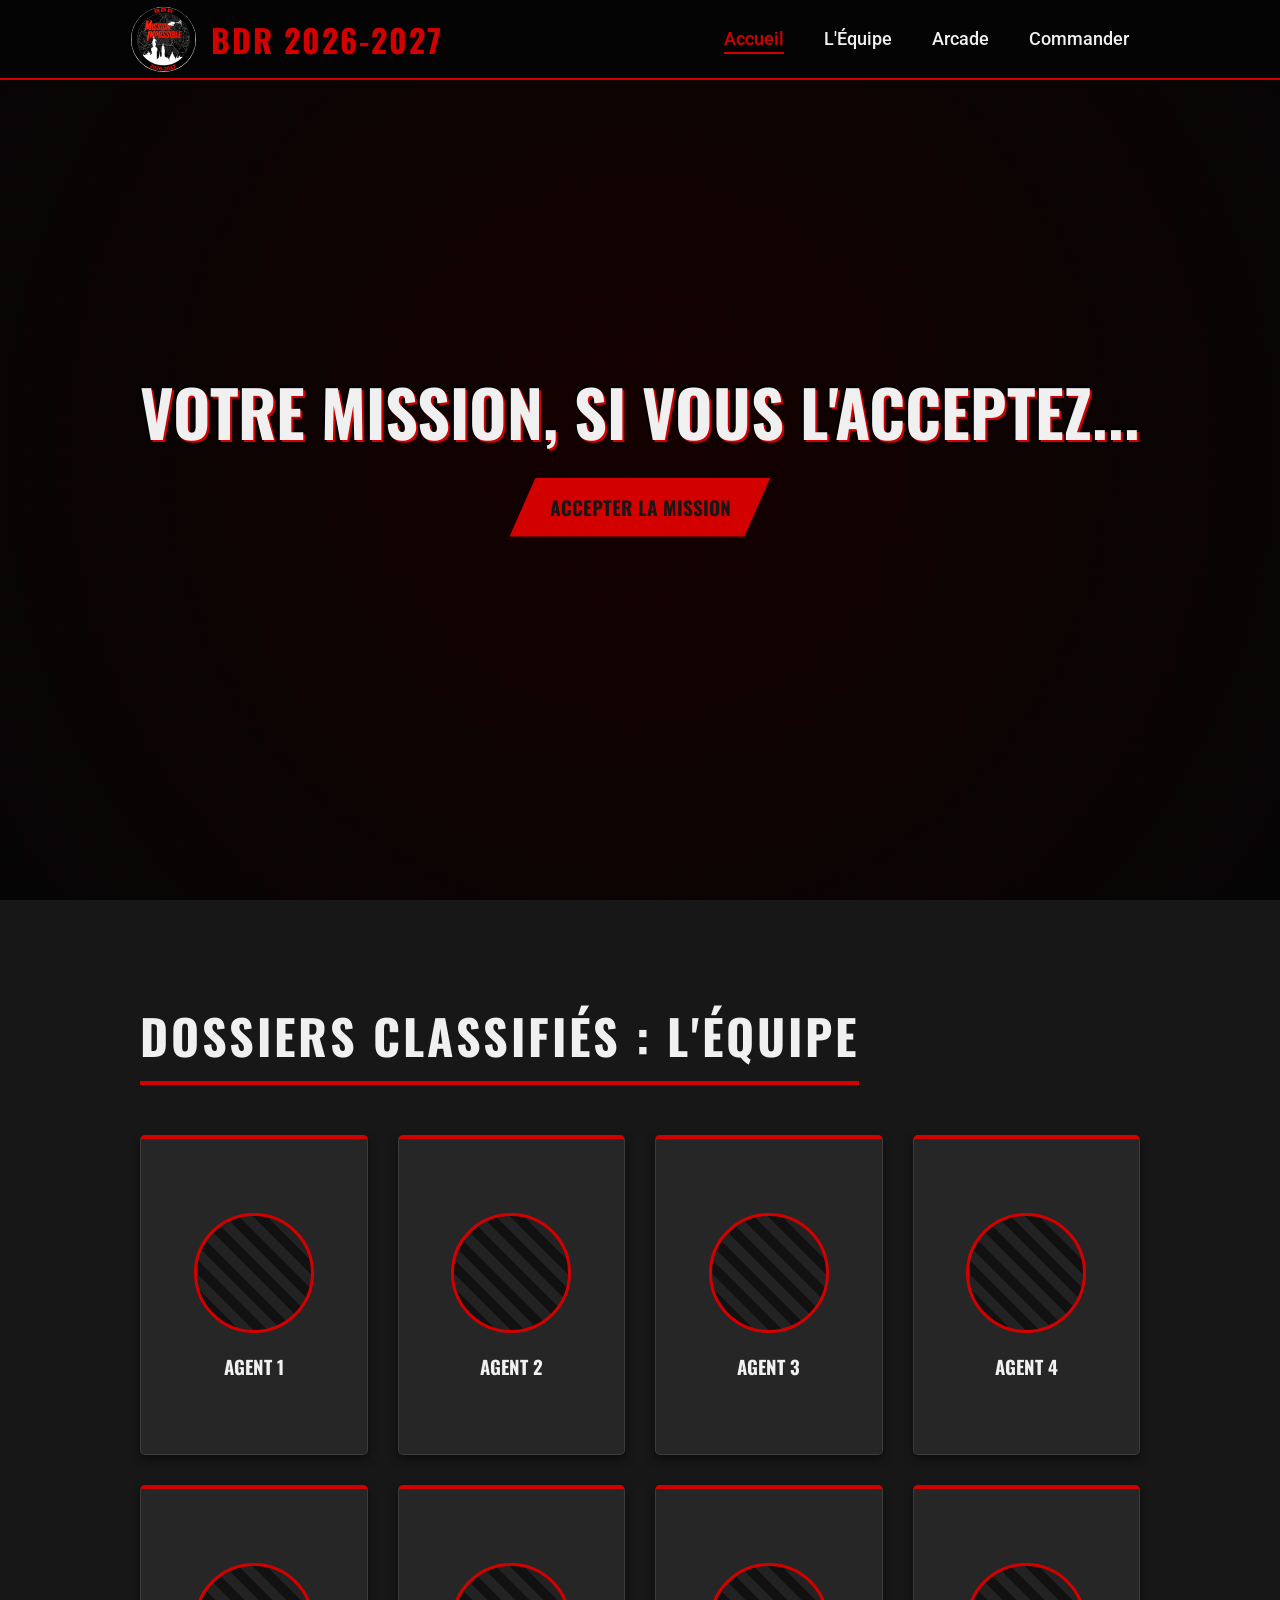
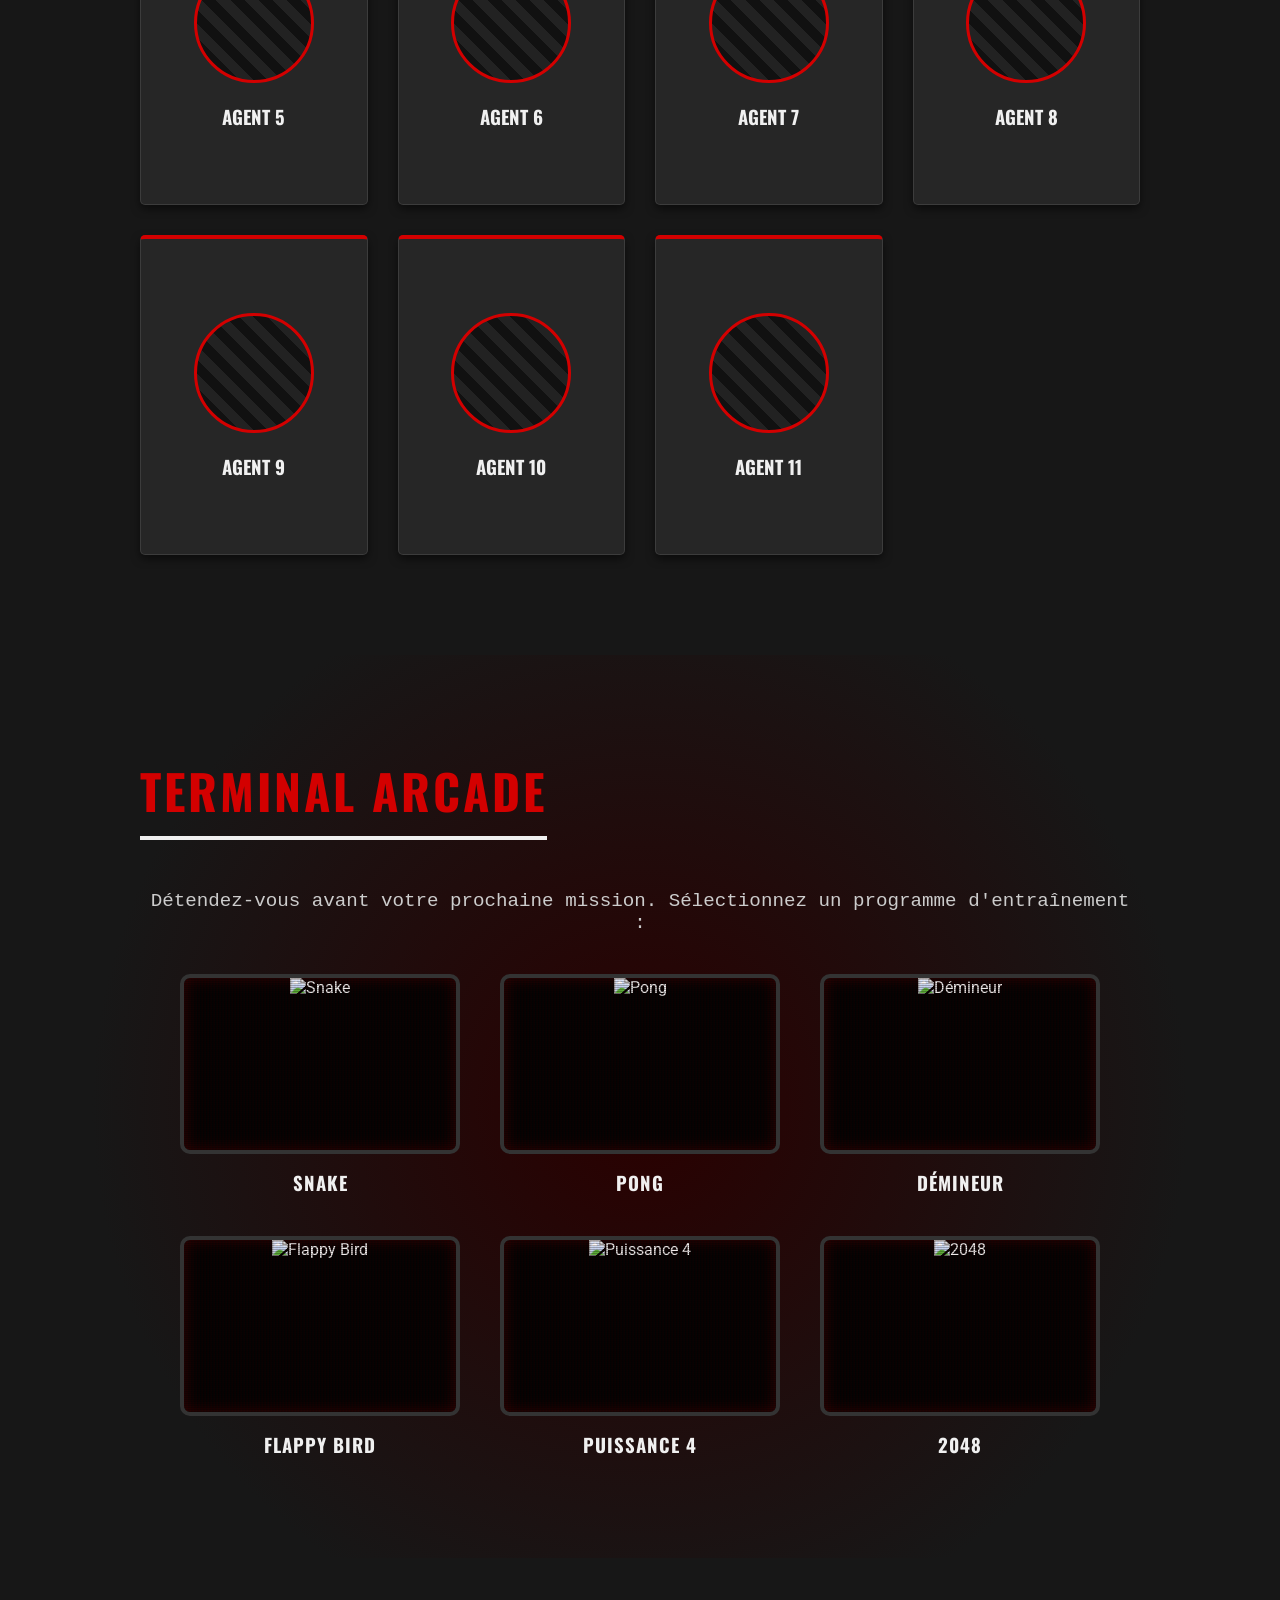
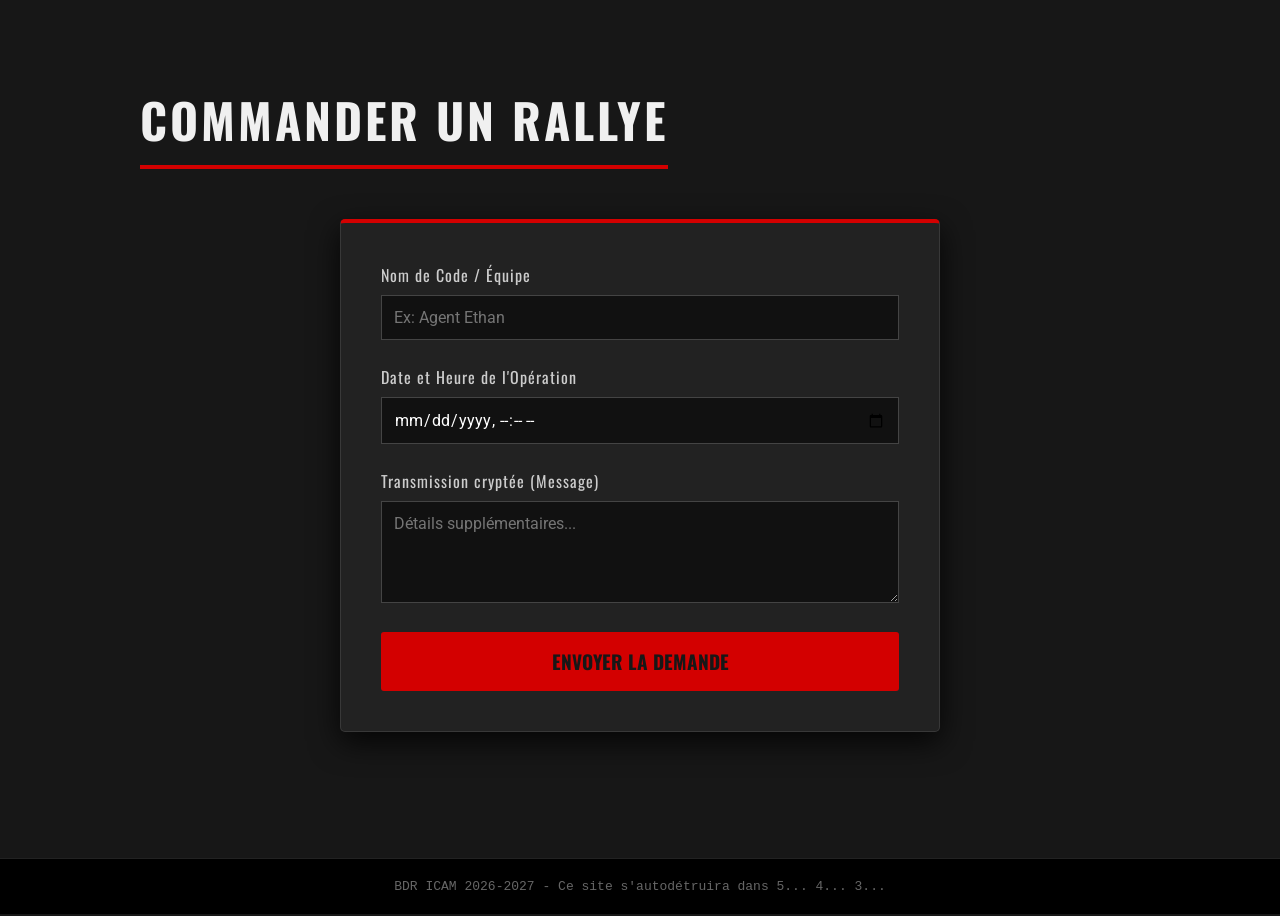
==== index.html @ eb4c435f "Add files via upload" ====
<!DOCTYPE html>
<html lang="fr">
<head>
    <meta charset="UTF-8">
    <meta name="viewport" content="width=device-width, initial-scale=1.0">
    <title>BDR - Mission Impossible</title>
    <!-- CSS and Fonts -->
    <link rel="stylesheet" href="style.css">
    <link href="https://fonts.googleapis.com/css2?family=Oswald:wght@500;700&family=Roboto:wght@300;400;700&display=swap" rel="stylesheet">
</head>
<body>
    <div id="fuse-container"><div id="fuse"></div><div id="spark"></div></div>

    <nav id="navbar">
        <div class="nav-logo-container">
            <img src="logo.jpeg" alt="Logo BDR" class="nav-logo" onerror="this.src='https://via.placeholder.com/50x50/111111/d30000?text=BDR';">
            <div class="nav-brand">BDR 2026-2027</div>
        </div>
        <ul class="nav-links">
            <li><a href="#accueil" class="active">Accueil</a></li>
            <li><a href="#equipe">L'Équipe</a></li>
            <li><a href="#arcade">Arcade</a></li>
            <li><a href="#commander">Commander</a></li>
        </ul>
        <div class="burger">
            <div class="line1"></div>
            <div class="line2"></div>
            <div class="line3"></div>
        </div>
    </nav>

    <section id="accueil" class="hero section">
        <div class="hero-content">
            <h1 class="glitch-text" data-text="VOTRE MISSION, SI VOUS L'ACCEPTEZ...">VOTRE MISSION, SI VOUS L'ACCEPTEZ...</h1>
            <a href="#commander" class="btn-primary">ACCEPTER LA MISSION</a>
        </div>
    </section>

    <section id="equipe" class="section">
        <div class="container">
            <h2 class="section-title">DOSSIERS CLASSIFIÉS : L'ÉQUIPE</h2>
            <div class="team-grid">
                <!-- Agent 1 -->
                <div class="team-card"><div class="card-inner"><div class="card-front"><div class="profile-pic"></div><h3>Agent 1</h3></div><div class="card-back"><p>Dossier Classifié</p><p>Statut : Actif</p></div></div></div>
                <!-- Agent 2 -->
                <div class="team-card"><div class="card-inner"><div class="card-front"><div class="profile-pic"></div><h3>Agent 2</h3></div><div class="card-back"><p>Dossier Classifié</p><p>Statut : Actif</p></div></div></div>
                <!-- Agent 3 -->
                <div class="team-card"><div class="card-inner"><div class="card-front"><div class="profile-pic"></div><h3>Agent 3</h3></div><div class="card-back"><p>Dossier Classifié</p><p>Statut : Actif</p></div></div></div>
                <!-- Agent 4 -->
                <div class="team-card"><div class="card-inner"><div class="card-front"><div class="profile-pic"></div><h3>Agent 4</h3></div><div class="card-back"><p>Dossier Classifié</p><p>Statut : Actif</p></div></div></div>
                <!-- Agent 5 -->
                <div class="team-card"><div class="card-inner"><div class="card-front"><div class="profile-pic"></div><h3>Agent 5</h3></div><div class="card-back"><p>Dossier Classifié</p><p>Statut : Actif</p></div></div></div>
                <!-- Agent 6 -->
                <div class="team-card"><div class="card-inner"><div class="card-front"><div class="profile-pic"></div><h3>Agent 6</h3></div><div class="card-back"><p>Dossier Classifié</p><p>Statut : Actif</p></div></div></div>
                <!-- Agent 7 -->
                <div class="team-card"><div class="card-inner"><div class="card-front"><div class="profile-pic"></div><h3>Agent 7</h3></div><div class="card-back"><p>Dossier Classifié</p><p>Statut : Actif</p></div></div></div>
                <!-- Agent 8 -->
                <div class="team-card"><div class="card-inner"><div class="card-front"><div class="profile-pic"></div><h3>Agent 8</h3></div><div class="card-back"><p>Dossier Classifié</p><p>Statut : Actif</p></div></div></div>
                <!-- Agent 9 -->
                <div class="team-card"><div class="card-inner"><div class="card-front"><div class="profile-pic"></div><h3>Agent 9</h3></div><div class="card-back"><p>Dossier Classifié</p><p>Statut : Actif</p></div></div></div>
                <!-- Agent 10 -->
                <div class="team-card"><div class="card-inner"><div class="card-front"><div class="profile-pic"></div><h3>Agent 10</h3></div><div class="card-back"><p>Dossier Classifié</p><p>Statut : Actif</p></div></div></div>
                <!-- Agent 11 -->
                <div class="team-card"><div class="card-inner"><div class="card-front"><div class="profile-pic"></div><h3>Agent 11</h3></div><div class="card-back"><p>Dossier Classifié</p><p>Statut : Actif</p></div></div></div>
            </div>
        </div>
    </section>

    <section id="arcade" class="section dark-section">
        <div class="container">
            <h2 class="section-title text-red">TERMINAL ARCADE</h2>
            <p class="crypto-text">Détendez-vous avant votre prochaine mission. Sélectionnez un programme d'entraînement :</p>
            <div class="arcade-grid">
                <a href="#" class="arcade-game">
                    <div class="game-screen">
                        <img src="https://via.placeholder.com/280x180/1a1a1a/d30000?text=🐍+SNAKE" alt="Snake" class="game-thumbnail">
                        <div class="scanlines"></div>
                    </div>
                    <h3>Snake</h3>
                </a>
                <a href="#" class="arcade-game">
                    <div class="game-screen">
                        <img src="https://via.placeholder.com/280x180/1a1a1a/d30000?text=🎾+PONG" alt="Pong" class="game-thumbnail">
                        <div class="scanlines"></div>
                    </div>
                    <h3>Pong</h3>
                </a>
                <a href="#" class="arcade-game">
                    <div class="game-screen">
                        <img src="https://via.placeholder.com/280x180/1a1a1a/d30000?text=💣+DEMINEUR" alt="Démineur" class="game-thumbnail">
                        <div class="scanlines"></div>
                    </div>
                    <h3>Démineur</h3>
                </a>
                <a href="#" class="arcade-game">
                    <div class="game-screen">
                        <img src="https://via.placeholder.com/280x180/1a1a1a/d30000?text=🦅+FLAPPY" alt="Flappy Bird" class="game-thumbnail">
                        <div class="scanlines"></div>
                    </div>
                    <h3>Flappy Bird</h3>
                </a>
                <a href="#" class="arcade-game">
                    <div class="game-screen">
                        <img src="https://via.placeholder.com/280x180/1a1a1a/d30000?text=🔴+PUISSANCE+4" alt="Puissance 4" class="game-thumbnail">
                        <div class="scanlines"></div>
                    </div>
                    <h3>Puissance 4</h3>
                </a>
                <a href="#" class="arcade-game">
                    <div class="game-screen">
                        <img src="https://via.placeholder.com/280x180/1a1a1a/d30000?text=🔢+2048" alt="2048" class="game-thumbnail">
                        <div class="scanlines"></div>
                    </div>
                    <h3>2048</h3>
                </a>
            </div>
        </div>
    </section>

    <section id="commander" class="section">
        <div class="container">
            <h2 class="section-title">COMMANDER UN RALLYE</h2>
            <div class="form-container">
                <form id="mission-form">
                    <div class="input-group">
                        <label for="nom">Nom de Code / Équipe</label>
                        <input type="text" id="nom" required placeholder="Ex: Agent Ethan">
                    </div>

                    <div class="input-group">
                        <label for="date-heure">Date et Heure de l'Opération</label>
                        <input type="datetime-local" id="date-heure" required>
                    </div>

                    <div class="input-group">
                        <label for="message">Transmission cryptée (Message)</label>
                        <textarea id="message" rows="4" placeholder="Détails supplémentaires..."></textarea>
                    </div>
                    <button type="submit" class="btn-primary btn-submit">ENVOYER LA DEMANDE</button>
                    <p id="form-status" class="hidden">Transmission confirmée. Ce message s'autodétruira dans 5 secondes.</p>
                </form>
            </div>
        </div>
    </section>

    <footer>
        <p>BDR ICAM 2026-2027 - Ce site s'autodétruira dans 5... 4... 3...</p>
    </footer>

    <script src="script.js"></script>
</body>
</html>
---- style.css ----
:root {
    --bg-color: #171717;
    --text-main: #f0f0f0;
    --red-accent: #d30000;
    --red-hover: #ff1a1a;
    --dark-grey: #262626;
    --light-grey: #cccccc;
    --glass-bg: rgba(255, 255, 255, 0.05);
    --glass-border: rgba(255, 255, 255, 0.1);
}

* {
    margin: 0;
    padding: 0;
    box-sizing: border-box;
    scroll-behavior: smooth;
}

body {
    font-family: 'Roboto', sans-serif;
    background-color: var(--bg-color);
    color: var(--text-main);
    overflow-x: hidden;
}

h1, h2, h3, .nav-brand, .btn-primary {
    font-family: 'Oswald', sans-serif;
    text-transform: uppercase;
}

/* Scrollbar personnalisée */
::-webkit-scrollbar {
    width: 8px;
}
::-webkit-scrollbar-track {
    background: var(--bg-color);
}
::-webkit-scrollbar-thumb {
    background: var(--red-accent);
}

/* --- Fuse Animation (Mission Impossible style) --- */
#fuse-container {
    position: fixed;
    top: 0;
    left: 0;
    width: 100%;
    height: 3px;
    z-index: 9999;
    pointer-events: none;
}
#fuse {
    height: 100%;
    background-color: var(--red-accent);
    width: 0;
}
#spark {
    position: absolute;
    top: -5px;
    width: 12px;
    height: 12px;
    background: #ffaa00;
    border-radius: 50%;
    box-shadow: 0 0 10px #ffaa00, 0 0 20px #ff0000;
    opacity: 0;
}

/* --- Navbar --- */
nav {
    position: fixed;
    top: 0;
    width: 100%;
    height: 80px;
    display: flex;
    justify-content: space-around;
    align-items: center;
    background: rgba(5, 5, 5, 0.9);
    backdrop-filter: blur(10px);
    border-bottom: 2px solid var(--red-accent);
    z-index: 1000;
    transition: all 0.3s ease;
}

.nav-logo-container {
    display: flex;
    align-items: center;
    gap: 15px;
}

.nav-logo {
    height: 65px;
    width: 65px;
    border-radius: 50%;
    object-fit: contain;
}

.nav-brand {
    font-size: 2rem;
    font-weight: 700;
    color: var(--red-accent);
    letter-spacing: 2px;
}

.nav-links {
    display: flex;
    list-style: none;
}

.nav-links li {
    margin: 0 20px;
}

.nav-links a {
    color: var(--text-main);
    text-decoration: none;
    font-size: 1.1rem;
    font-weight: 500;
    transition: color 0.3s ease;
    position: relative;
    padding-bottom: 5px;
}

.nav-links a::after {
    content: '';
    position: absolute;
    bottom: 0;
    left: 0;
    width: 0%;
    height: 2px;
    background-color: var(--red-accent);
    transition: width 0.3s ease;
}

.nav-links a:hover::after, .nav-links a.active::after {
    width: 100%;
}

.nav-links a:hover, .nav-links a.active {
    color: var(--red-accent);
}

.burger {
    display: none;
    cursor: pointer;
}

.burger div {
    width: 25px;
    height: 3px;
    background-color: var(--text-main);
    margin: 5px;
    transition: all 0.3s ease;
}

/* --- Sections --- */
.section {
    min-height: 100vh;
    padding: 100px 20px;
    display: flex;
    flex-direction: column;
    justify-content: center;
    align-items: center;
}

.container {
    width: 100%;
    max-width: 1000px;
    margin: 0 auto;
}

.section-title {
    font-size: 3rem;
    margin-bottom: 50px;
    text-align: center;
    letter-spacing: 3px;
    border-bottom: 4px solid var(--red-accent);
    display: inline-block;
    padding-bottom: 10px;
}

.text-red {
    color: var(--red-accent);
    border-bottom-color: var(--text-main);
}

.dark-section {
    background: radial-gradient(circle at center, #2a0000 0%, var(--bg-color) 70%);
}

/* --- Hero Section --- */
.hero {
    background: radial-gradient(circle, rgba(20,0,0,1) 0%, rgba(5,5,5,1) 100%);
    position: relative;
}

.hero::before {
    content: '';
    position: absolute;
    top:0; left:0; right:0; bottom:0;
    background-image: linear-gradient(rgba(255, 0, 0, 0.05) 1px, transparent 1px),
    linear-gradient(90deg, rgba(255, 0, 0, 0.05) 1px, transparent 1px);
    background-size: 30px 30px;
    opacity: 0.3;
}

.hero-content {
    text-align: center;
    z-index: 1;
}

.logo {
    width: 250px;
    max-width: 100%;
    margin-bottom: 30px;
    filter: drop-shadow(0 0 20px rgba(211, 0, 0, 0.5));
    animation: pulse 3s infinite;
    border-radius: 50%;
}

@keyframes pulse {
    0% { filter: drop-shadow(0 0 10px rgba(211, 0, 0, 0.3)); }
    50% { filter: drop-shadow(0 0 30px rgba(211, 0, 0, 0.8)); }
    100% { filter: drop-shadow(0 0 10px rgba(211, 0, 0, 0.3)); }
}

.glitch-text {
    font-size: 4rem;
    color: var(--text-main);
    position: relative;
    margin-bottom: 20px;
    text-shadow: 2px 2px 0px var(--red-accent), -2px -2px 0px #000;
}

.subtitle {
    font-size: 1.5rem;
    color: var(--light-grey);
    margin-bottom: 40px;
    min-height: 30px;
}

.btn-primary {
    display: inline-block;
    padding: 15px 40px;
    font-size: 1.2rem;
    color: var(--bg-color);
    background-color: var(--red-accent);
    text-decoration: none;
    border: none;
    cursor: pointer;
    transition: all 0.3s ease;
    clip-path: polygon(10% 0, 100% 0, 90% 100%, 0% 100%);
    font-weight: bold;
}

.btn-primary:hover {
    background-color: var(--red-hover);
    transform: scale(1.05);
    box-shadow: 0 0 20px var(--red-accent);
}

/* --- Equipe Section --- */
.team-grid {
    display: grid;
    grid-template-columns: repeat(auto-fit, minmax(220px, 1fr));
    gap: 30px;
}

.team-card {
    background-color: transparent;
    height: 320px;
    perspective: 1000px;
}

.card-inner {
    position: relative;
    width: 100%;
    height: 100%;
    text-align: center;
    transition: transform 0.8s;
    transform-style: preserve-3d;
    cursor: pointer;
}

.team-card:hover .card-inner {
    transform: rotateY(180deg);
}

.card-front, .card-back {
    position: absolute;
    width: 100%;
    height: 100%;
    backface-visibility: hidden;
    border: 1px solid var(--glass-border);
    background: var(--dark-grey);
    padding: 20px;
    display: flex;
    flex-direction: column;
    justify-content: center;
    align-items: center;
    box-shadow: 0 4px 8px rgba(0,0,0,0.5);
    border-radius: 5px;
}

.card-front {
    border-top: 4px solid var(--red-accent);
}

.profile-pic {
    width: 120px;
    height: 120px;
    border-radius: 50%;
    background-color: #333;
    margin-bottom: 20px;
    border: 3px solid var(--red-accent);
    background-image: repeating-linear-gradient(45deg, #111 0, #111 10px, #222 10px, #222 20px);
    background-size: cover;
    background-position: center;
}

.card-back {
    background: var(--red-accent);
    color: var(--bg-color);
    transform: rotateY(180deg);
}

.card-back h3 {
    margin-bottom: 15px;
}

.card-back p {
    font-family: 'Oswald', sans-serif;
    font-size: 1.2rem;
    margin-bottom: 10px;
}

/* --- Arcade Section --- */
.crypto-text {
    text-align: center;
    color: var(--light-grey);
    font-family: monospace;
    font-size: 1.2rem;
    margin-bottom: 40px;
}

.arcade-grid {
    display: flex;
    justify-content: center;
    gap: 40px;
    flex-wrap: wrap;
}

.arcade-game {
    display: block;
    width: 280px;
    text-decoration: none;
    color: var(--text-main);
    text-align: center;
    transition: transform 0.3s ease;
}

.arcade-game:hover {
    transform: translateY(-10px);
}

.game-screen {
    height: 180px;
    background-color: #000;
    border: 4px solid #333;
    border-radius: 10px;
    margin-bottom: 15px;
    position: relative;
    overflow: hidden;
    box-shadow: 0 0 15px rgba(255,0,0,0.2) inset;
}

.game-thumbnail {
    width: 100%;
    height: 100%;
    object-fit: cover;
    transition: transform 0.3s ease;
}

.arcade-game:hover .game-thumbnail {
    transform: scale(1.1);
}

.scanlines {
    position: absolute;
    top: 0; left: 0; right: 0; bottom: 0;
    background: linear-gradient(rgba(18, 16, 16, 0) 50%, rgba(0, 0, 0, 0.25) 50%), linear-gradient(90deg, rgba(255, 0, 0, 0.06), rgba(150, 150, 150, 0.02), rgba(200, 0, 0, 0.06));
    background-size: 100% 2px, 3px 100%;
    pointer-events: none;
}

.arcade-game h3 {
    letter-spacing: 1px;
}

/* --- Commander Section --- */
.form-container {
    background: var(--glass-bg);
    border: 1px solid var(--glass-border);
    padding: 40px;
    border-radius: 5px;
    max-width: 600px;
    margin: 0 auto;
    border-top: 4px solid var(--red-accent);
    box-shadow: 0 10px 30px rgba(0,0,0,0.8);
}

.input-group {
    margin-bottom: 25px;
    text-align: left;
}

.input-group label {
    display: block;
    margin-bottom: 8px;
    font-family: 'Oswald', sans-serif;
    letter-spacing: 1px;
    color: var(--light-grey);
}

.input-group input, .input-group select, .input-group textarea {
    width: 100%;
    padding: 12px;
    background-color: rgba(0,0,0,0.5);
    border: 1px solid #444;
    color: white;
    font-family: 'Roboto', sans-serif;
    font-size: 1rem;
    transition: border-color 0.3s ease, box-shadow 0.3s ease;
}

.input-group input:focus, .input-group select:focus, .input-group textarea:focus {
    outline: none;
    border-color: var(--red-accent);
    box-shadow: 0 0 10px rgba(211, 0, 0, 0.5);
}

.btn-submit {
    width: 100%;
    clip-path: none;
    border-radius: 3px;
    text-transform: uppercase;
}

#form-status {
    margin-top: 20px;
    color: var(--red-accent);
    font-family: monospace;
    text-align: center;
    font-weight: bold;
}

.hidden {
    display: none;
}

/* --- Footer --- */
footer {
    text-align: center;
    padding: 20px;
    background-color: #000;
    border-top: 1px solid #222;
    font-family: monospace;
    color: #666;
}

/* --- Responsive --- */
@media screen and (max-width: 768px) {
    .nav-links {
        position: absolute;
        right: 0px;
        height: 92vh;
        top: 80px;
        background-color: rgba(5, 5, 5, 0.95);
        display: flex;
        flex-direction: column;
        align-items: center;
        width: 50%;
        transform: translateX(100%);
        transition: transform 0.3s ease-in;
    }
    
    .nav-links li {
        margin: 20px 0;
    }
    
    .nav-links a {
        font-size: 1.5rem;
    }
    
    .burger {
        display: block;
    }
    
    .nav-active {
        transform: translateX(0%);
    }

    .glitch-text {
        font-size: 2.2rem;
    }
    
    .section-title {
        font-size: 2.2rem;
    }
    
    .form-container {
        padding: 20px;
    }
}

/* Burger animation */
.toggle .line1 {
    transform: rotate(-45deg) translate(-5px, 6px);
}
.toggle .line2 {
    opacity: 0;
}
.toggle .line3 {
    transform: rotate(45deg) translate(-5px, -6px);
}
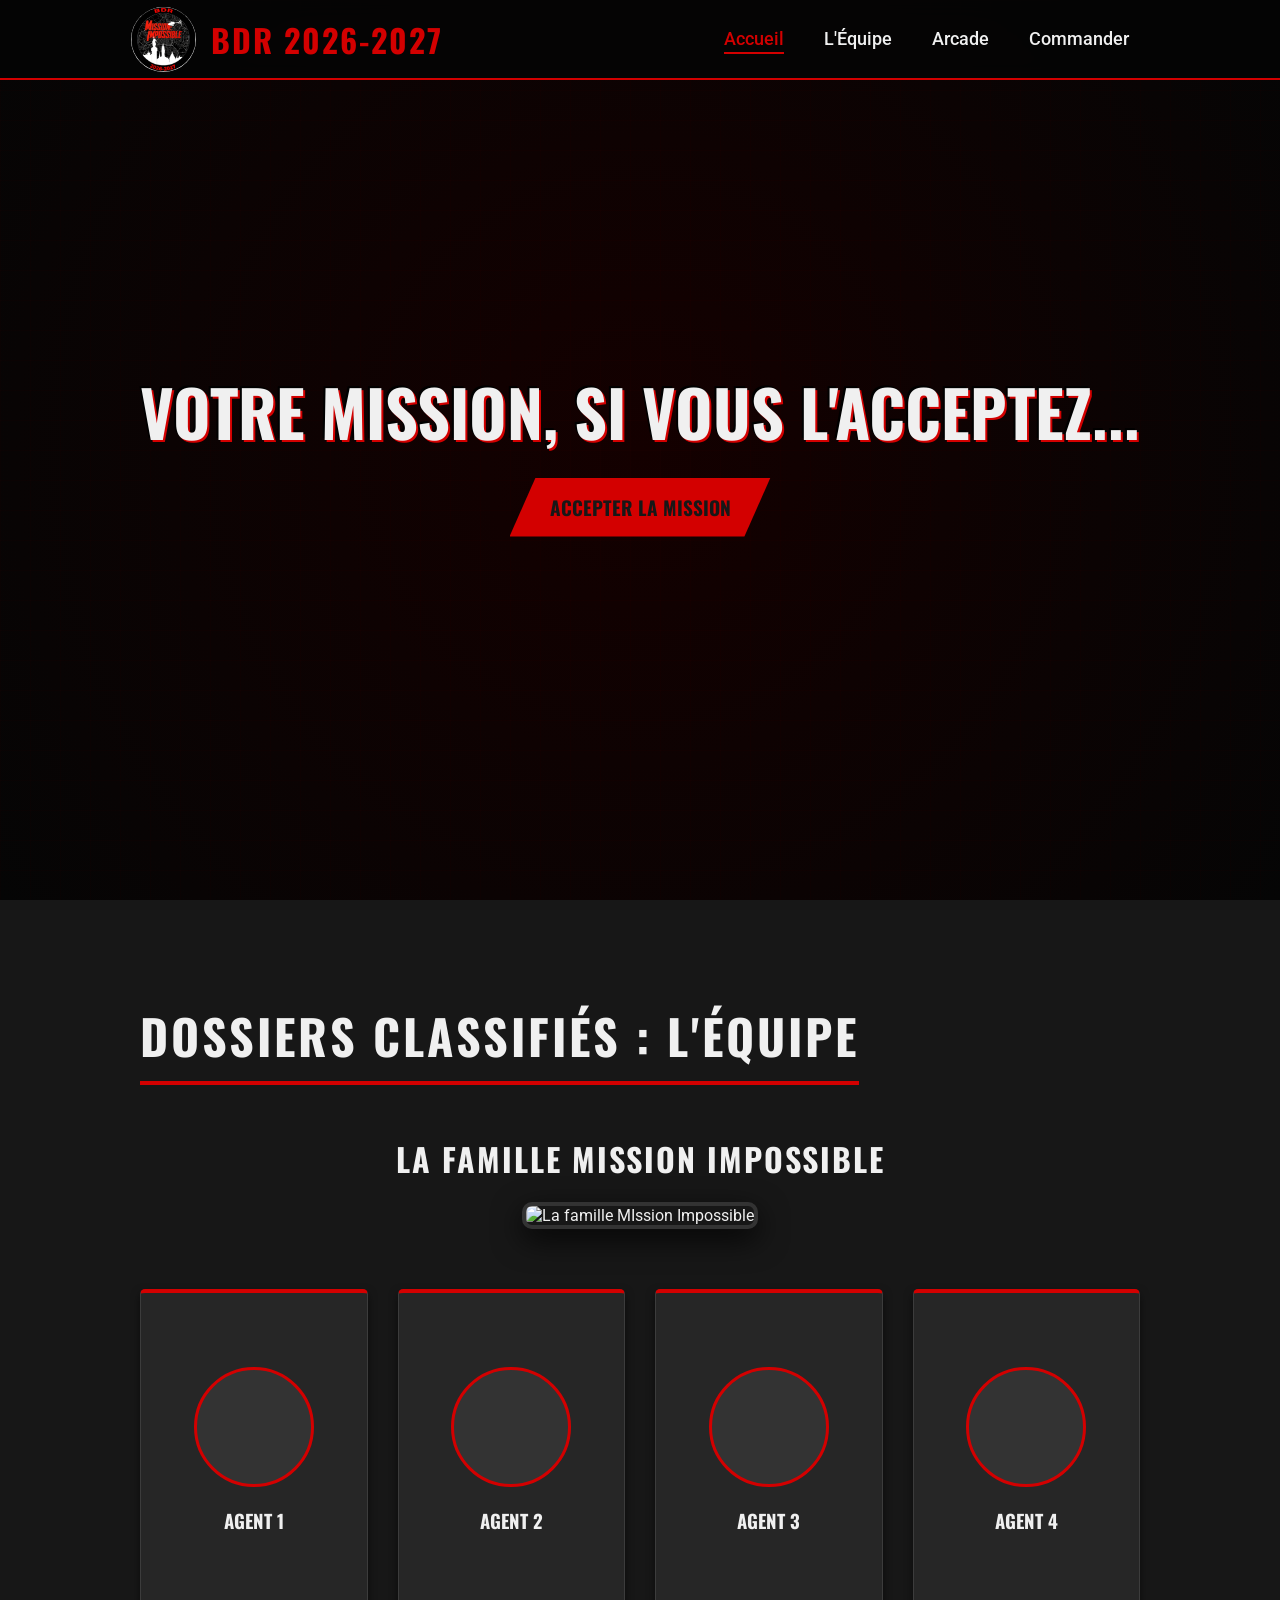
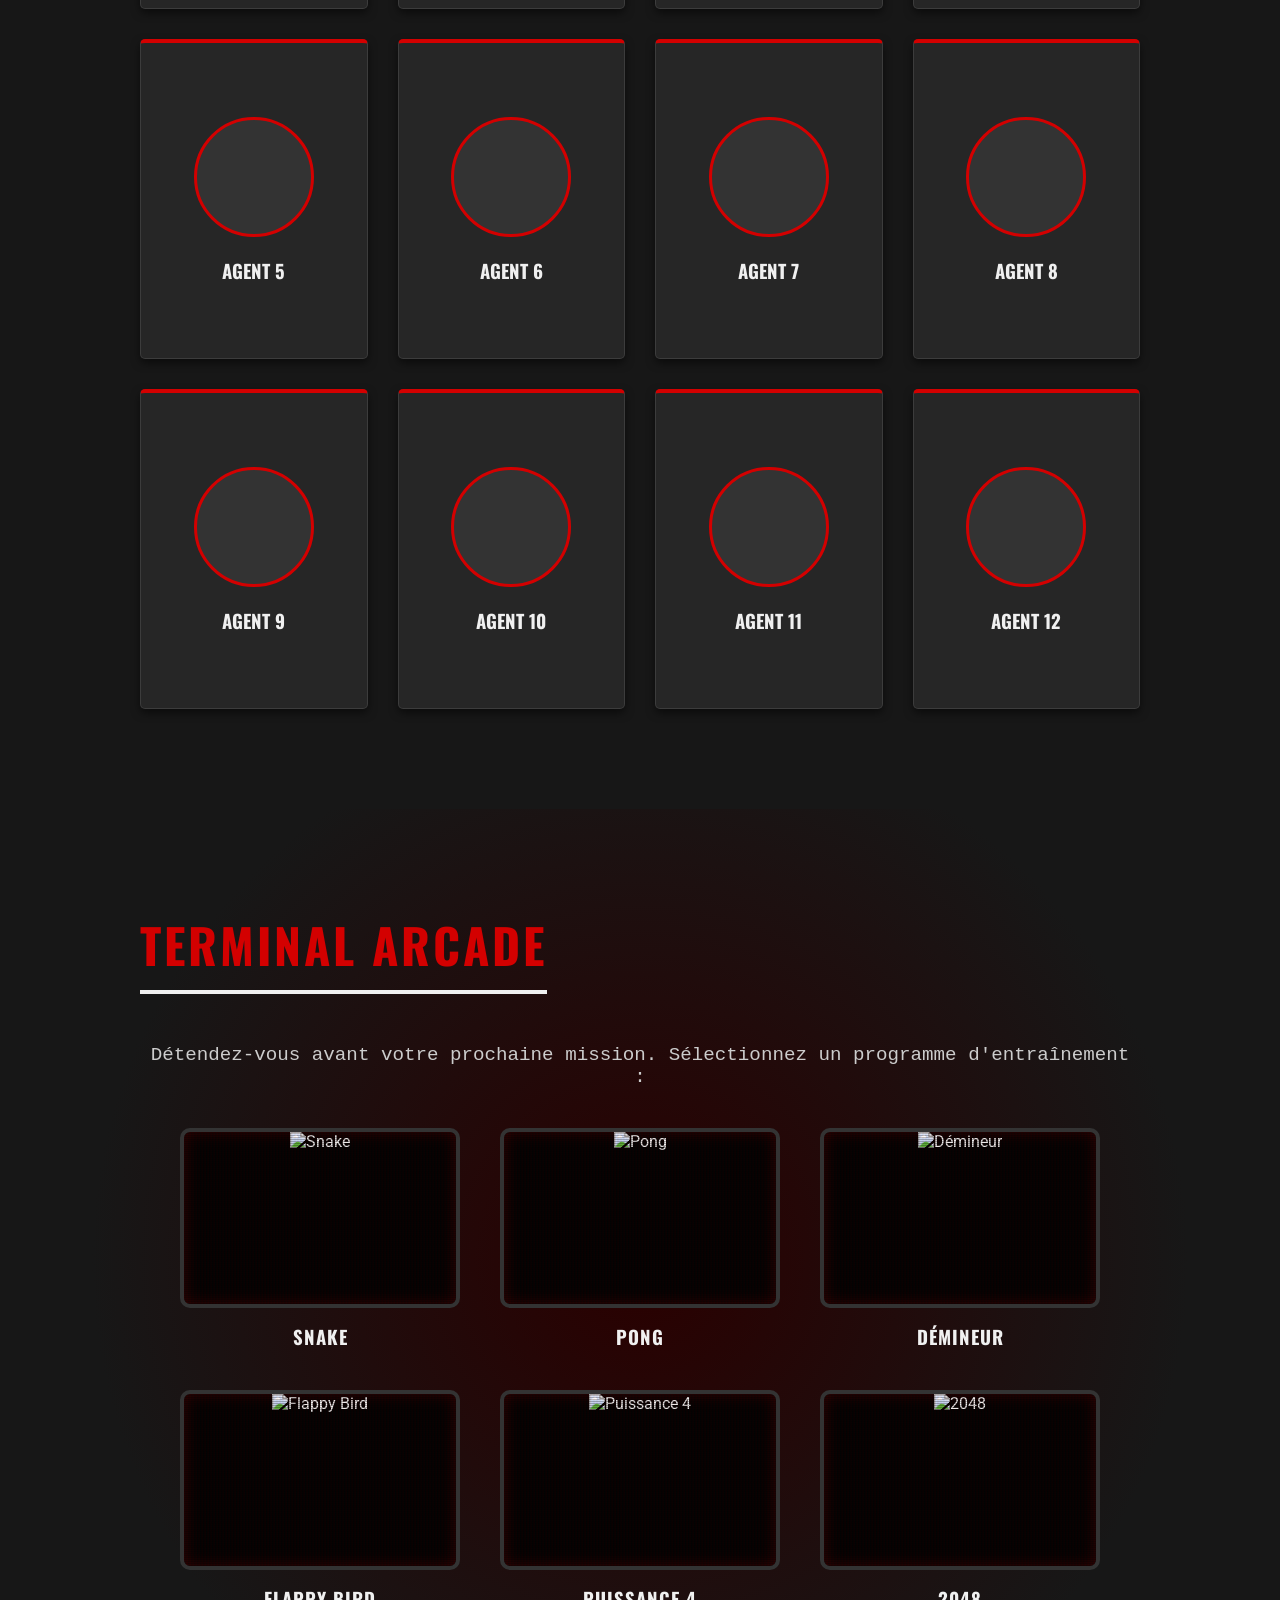
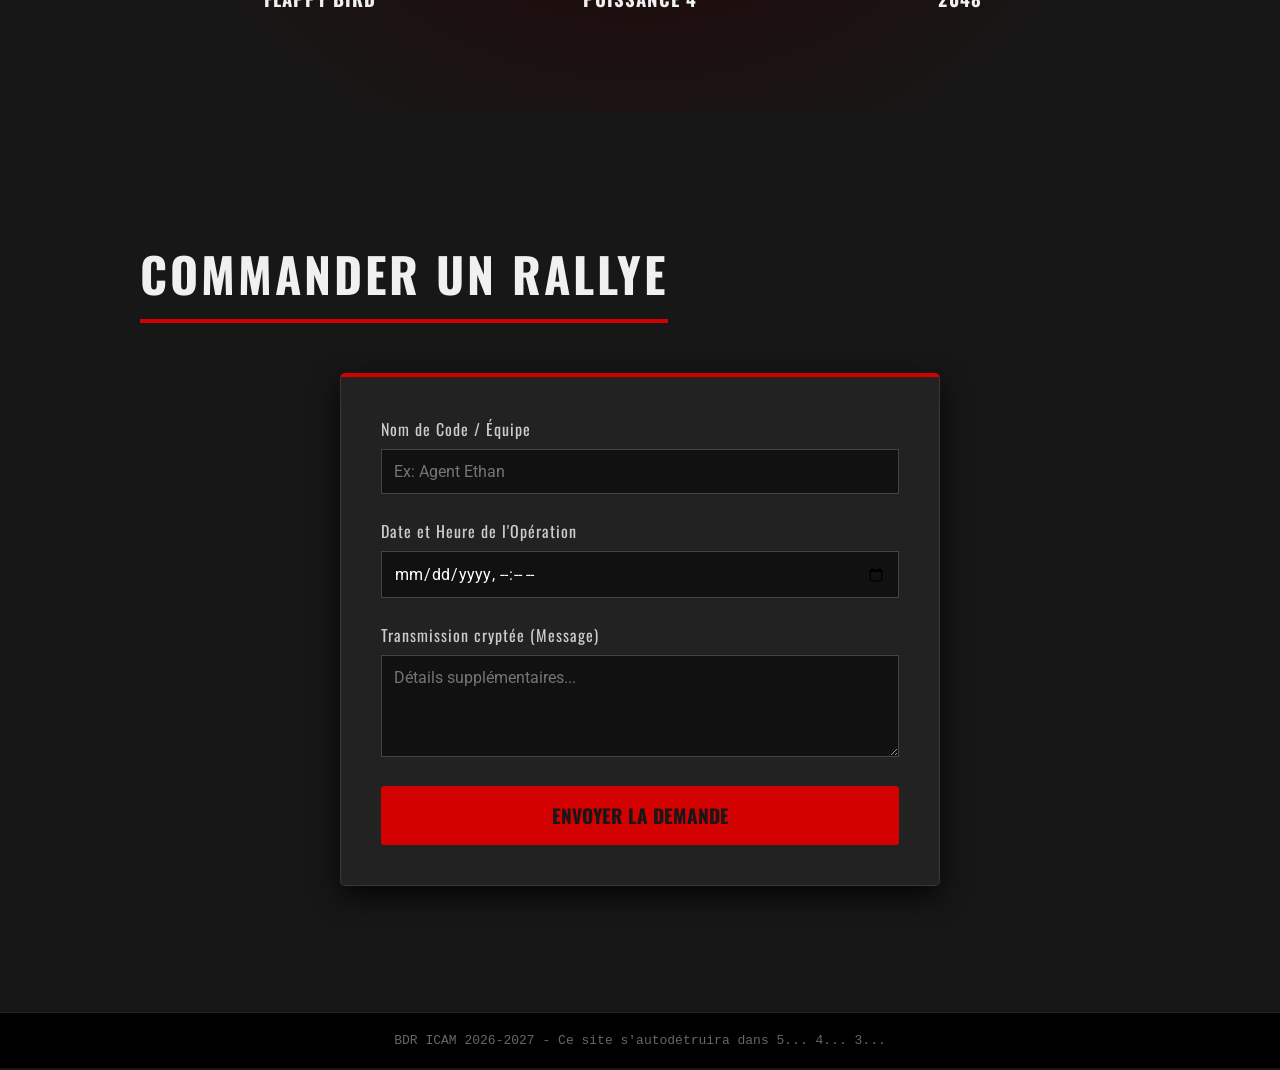
==== commit a726bacf: "Add files via upload" ====
--- a/index.html
+++ b/index.html
@@ -39,29 +39,26 @@
     <section id="equipe" class="section">
         <div class="container">
             <h2 class="section-title">DOSSIERS CLASSIFIÉS : L'ÉQUIPE</h2>
+            
+            <div class="group-section">
+                <h3 class="group-title">La famille MIssion Impossible</h3>
+                <img src="assets/groupe.jpeg" alt="La famille MIssion Impossible" class="group-photo">
+            </div>
+
             <div class="team-grid">
-                <!-- Agent 1 -->
-                <div class="team-card"><div class="card-inner"><div class="card-front"><div class="profile-pic"></div><h3>Agent 1</h3></div><div class="card-back"><p>Dossier Classifié</p><p>Statut : Actif</p></div></div></div>
-                <!-- Agent 2 -->
-                <div class="team-card"><div class="card-inner"><div class="card-front"><div class="profile-pic"></div><h3>Agent 2</h3></div><div class="card-back"><p>Dossier Classifié</p><p>Statut : Actif</p></div></div></div>
-                <!-- Agent 3 -->
-                <div class="team-card"><div class="card-inner"><div class="card-front"><div class="profile-pic"></div><h3>Agent 3</h3></div><div class="card-back"><p>Dossier Classifié</p><p>Statut : Actif</p></div></div></div>
-                <!-- Agent 4 -->
-                <div class="team-card"><div class="card-inner"><div class="card-front"><div class="profile-pic"></div><h3>Agent 4</h3></div><div class="card-back"><p>Dossier Classifié</p><p>Statut : Actif</p></div></div></div>
-                <!-- Agent 5 -->
-                <div class="team-card"><div class="card-inner"><div class="card-front"><div class="profile-pic"></div><h3>Agent 5</h3></div><div class="card-back"><p>Dossier Classifié</p><p>Statut : Actif</p></div></div></div>
-                <!-- Agent 6 -->
-                <div class="team-card"><div class="card-inner"><div class="card-front"><div class="profile-pic"></div><h3>Agent 6</h3></div><div class="card-back"><p>Dossier Classifié</p><p>Statut : Actif</p></div></div></div>
-                <!-- Agent 7 -->
-                <div class="team-card"><div class="card-inner"><div class="card-front"><div class="profile-pic"></div><h3>Agent 7</h3></div><div class="card-back"><p>Dossier Classifié</p><p>Statut : Actif</p></div></div></div>
-                <!-- Agent 8 -->
-                <div class="team-card"><div class="card-inner"><div class="card-front"><div class="profile-pic"></div><h3>Agent 8</h3></div><div class="card-back"><p>Dossier Classifié</p><p>Statut : Actif</p></div></div></div>
-                <!-- Agent 9 -->
-                <div class="team-card"><div class="card-inner"><div class="card-front"><div class="profile-pic"></div><h3>Agent 9</h3></div><div class="card-back"><p>Dossier Classifié</p><p>Statut : Actif</p></div></div></div>
-                <!-- Agent 10 -->
-                <div class="team-card"><div class="card-inner"><div class="card-front"><div class="profile-pic"></div><h3>Agent 10</h3></div><div class="card-back"><p>Dossier Classifié</p><p>Statut : Actif</p></div></div></div>
-                <!-- Agent 11 -->
-                <div class="team-card"><div class="card-inner"><div class="card-front"><div class="profile-pic"></div><h3>Agent 11</h3></div><div class="card-back"><p>Dossier Classifié</p><p>Statut : Actif</p></div></div></div>
+                <!-- Agent 1 to 12 -->
+                <div class="team-card"><div class="card-inner"><div class="card-front"><div class="profile-pic" style="background-image: url('assets/agent1.jpeg');"></div><h3>Agent 1</h3></div><div class="card-back"><p>Dossier Classifié</p><p>Statut : Actif</p></div></div></div>
+                <div class="team-card"><div class="card-inner"><div class="card-front"><div class="profile-pic" style="background-image: url('assets/agent2.jpeg');"></div><h3>Agent 2</h3></div><div class="card-back"><p>Dossier Classifié</p><p>Statut : Actif</p></div></div></div>
+                <div class="team-card"><div class="card-inner"><div class="card-front"><div class="profile-pic" style="background-image: url('assets/agent3.jpeg');"></div><h3>Agent 3</h3></div><div class="card-back"><p>Dossier Classifié</p><p>Statut : Actif</p></div></div></div>
+                <div class="team-card"><div class="card-inner"><div class="card-front"><div class="profile-pic" style="background-image: url('assets/agent4.jpeg');"></div><h3>Agent 4</h3></div><div class="card-back"><p>Dossier Classifié</p><p>Statut : Actif</p></div></div></div>
+                <div class="team-card"><div class="card-inner"><div class="card-front"><div class="profile-pic" style="background-image: url('assets/agent5.jpeg');"></div><h3>Agent 5</h3></div><div class="card-back"><p>Dossier Classifié</p><p>Statut : Actif</p></div></div></div>
+                <div class="team-card"><div class="card-inner"><div class="card-front"><div class="profile-pic" style="background-image: url('assets/agent6.jpeg');"></div><h3>Agent 6</h3></div><div class="card-back"><p>Dossier Classifié</p><p>Statut : Actif</p></div></div></div>
+                <div class="team-card"><div class="card-inner"><div class="card-front"><div class="profile-pic" style="background-image: url('assets/agent7.jpeg');"></div><h3>Agent 7</h3></div><div class="card-back"><p>Dossier Classifié</p><p>Statut : Actif</p></div></div></div>
+                <div class="team-card"><div class="card-inner"><div class="card-front"><div class="profile-pic" style="background-image: url('assets/agent8.jpeg');"></div><h3>Agent 8</h3></div><div class="card-back"><p>Dossier Classifié</p><p>Statut : Actif</p></div></div></div>
+                <div class="team-card"><div class="card-inner"><div class="card-front"><div class="profile-pic" style="background-image: url('assets/agent9.jpeg');"></div><h3>Agent 9</h3></div><div class="card-back"><p>Dossier Classifié</p><p>Statut : Actif</p></div></div></div>
+                <div class="team-card"><div class="card-inner"><div class="card-front"><div class="profile-pic" style="background-image: url('assets/agent10.jpeg');"></div><h3>Agent 10</h3></div><div class="card-back"><p>Dossier Classifié</p><p>Statut : Actif</p></div></div></div>
+                <div class="team-card"><div class="card-inner"><div class="card-front"><div class="profile-pic" style="background-image: url('assets/agent11.jpeg');"></div><h3>Agent 11</h3></div><div class="card-back"><p>Dossier Classifié</p><p>Statut : Actif</p></div></div></div>
+                <div class="team-card"><div class="card-inner"><div class="card-front"><div class="profile-pic" style="background-image: url('assets/agent12.jpeg');"></div><h3>Agent 12</h3></div><div class="card-back"><p>Dossier Classifié</p><p>Statut : Actif</p></div></div></div>
             </div>
         </div>
     </section>
--- a/style.css
+++ b/style.css
@@ -259,6 +259,26 @@
 }
 
 /* --- Equipe Section --- */
+.group-section {
+    text-align: center;
+    margin-bottom: 60px;
+}
+
+.group-title {
+    font-size: 2rem;
+    color: var(--text-main);
+    margin-bottom: 20px;
+    letter-spacing: 2px;
+}
+
+.group-photo {
+    max-width: 100%;
+    height: auto;
+    border: 4px solid #333;
+    border-radius: 10px;
+    box-shadow: 0 10px 30px rgba(0,0,0,0.8);
+}
+
 .team-grid {
     display: grid;
     grid-template-columns: repeat(auto-fit, minmax(220px, 1fr));
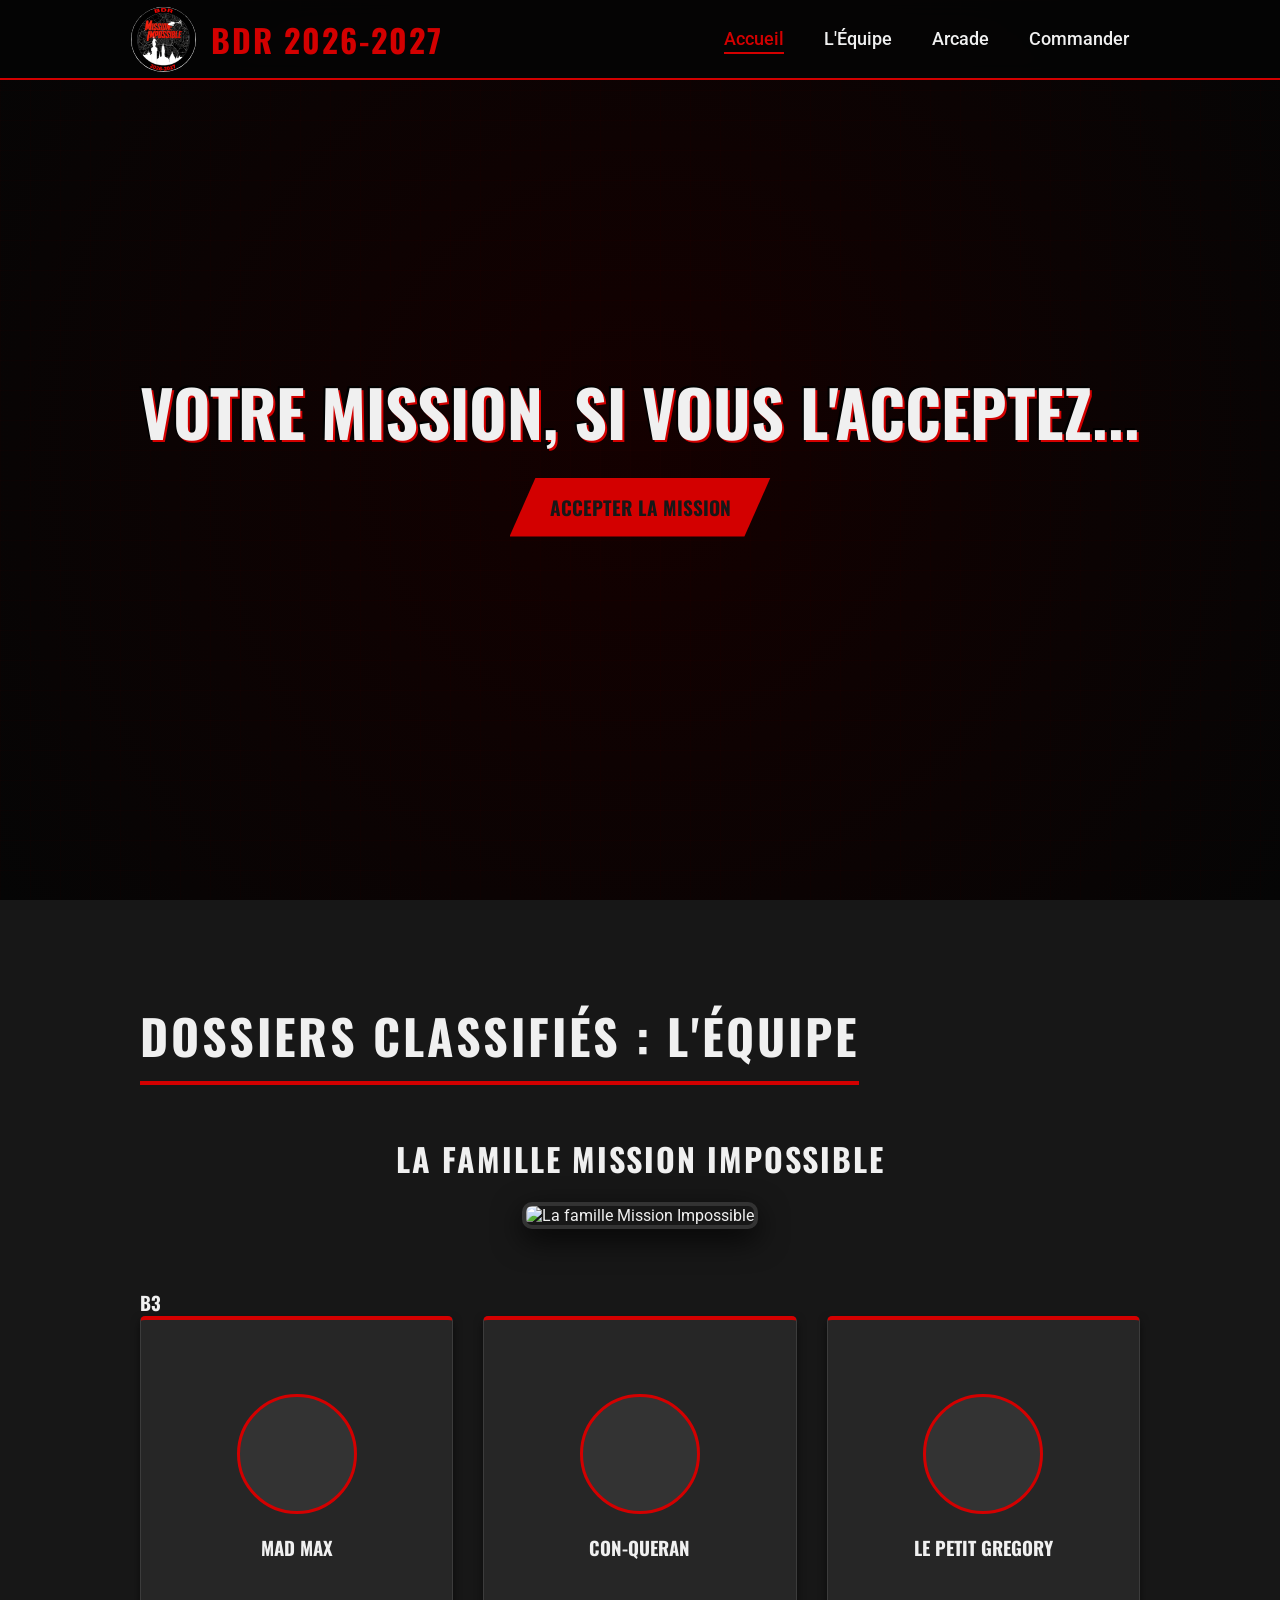
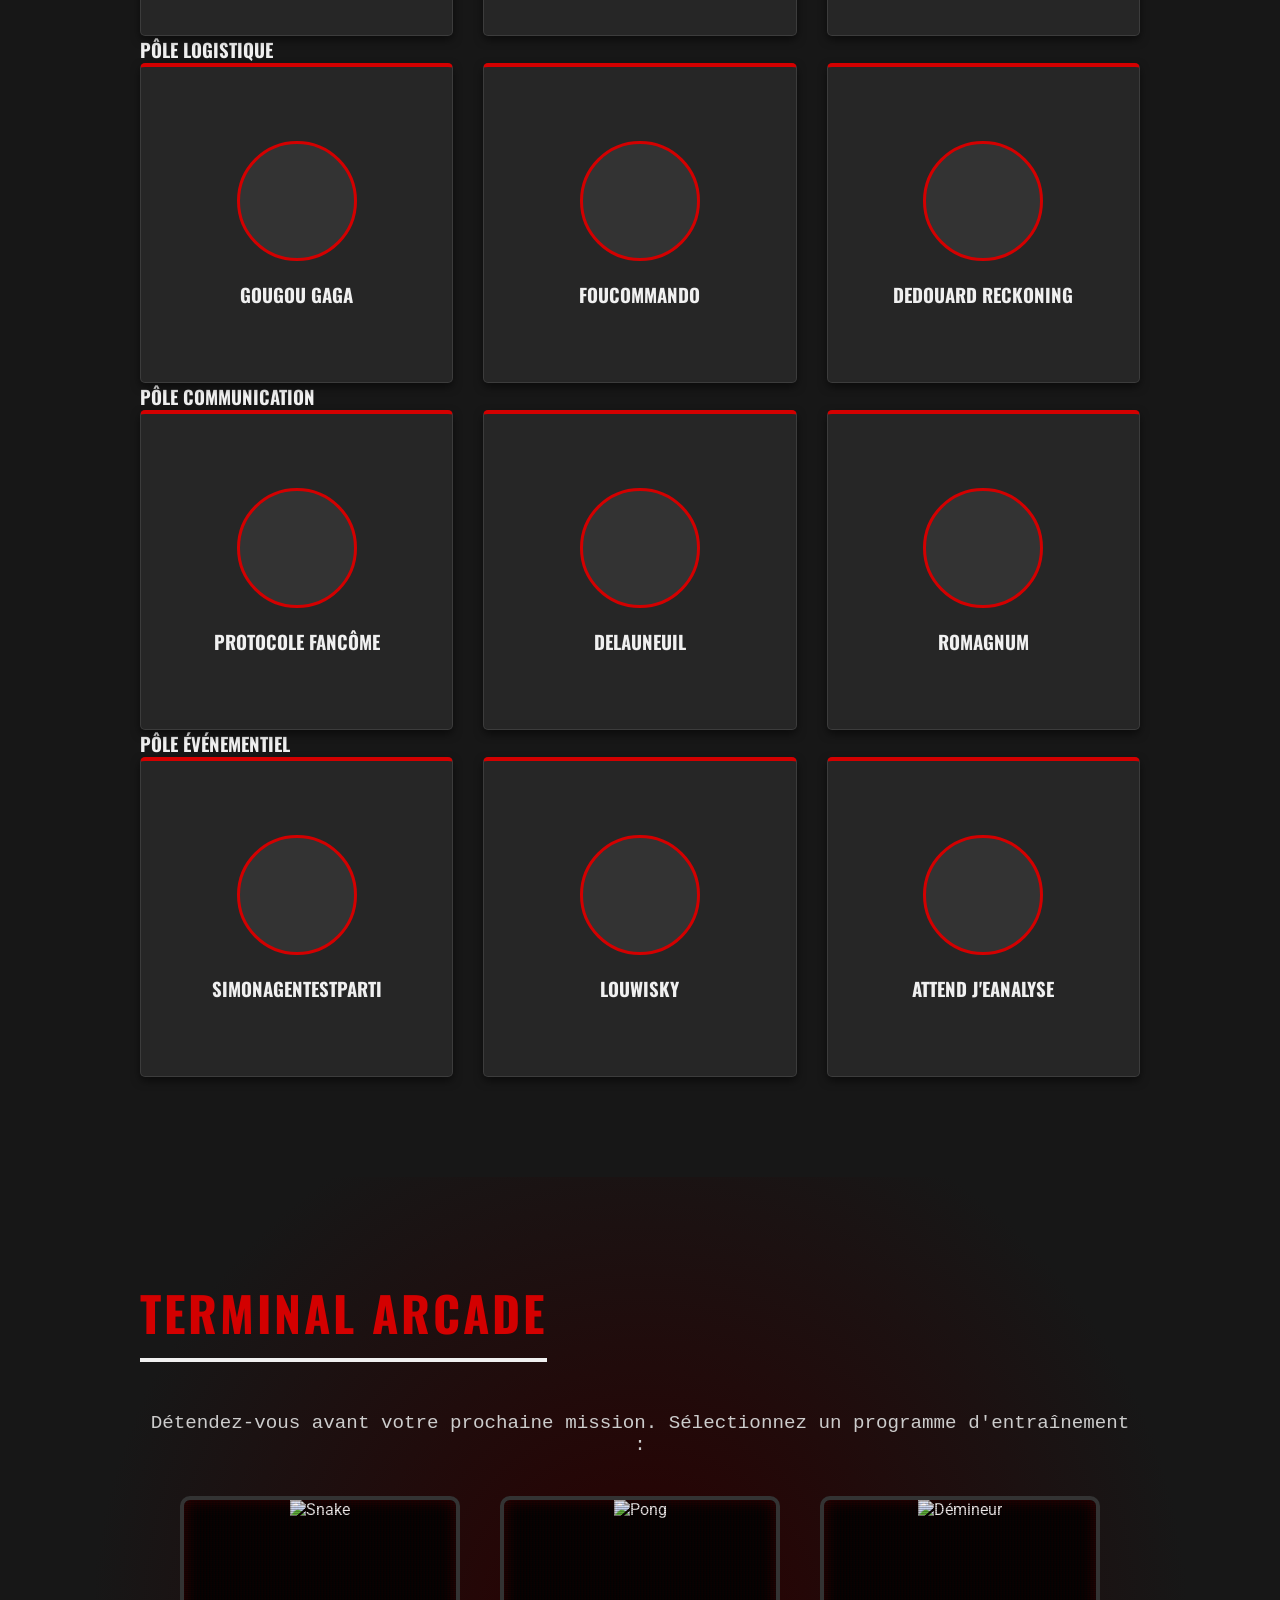
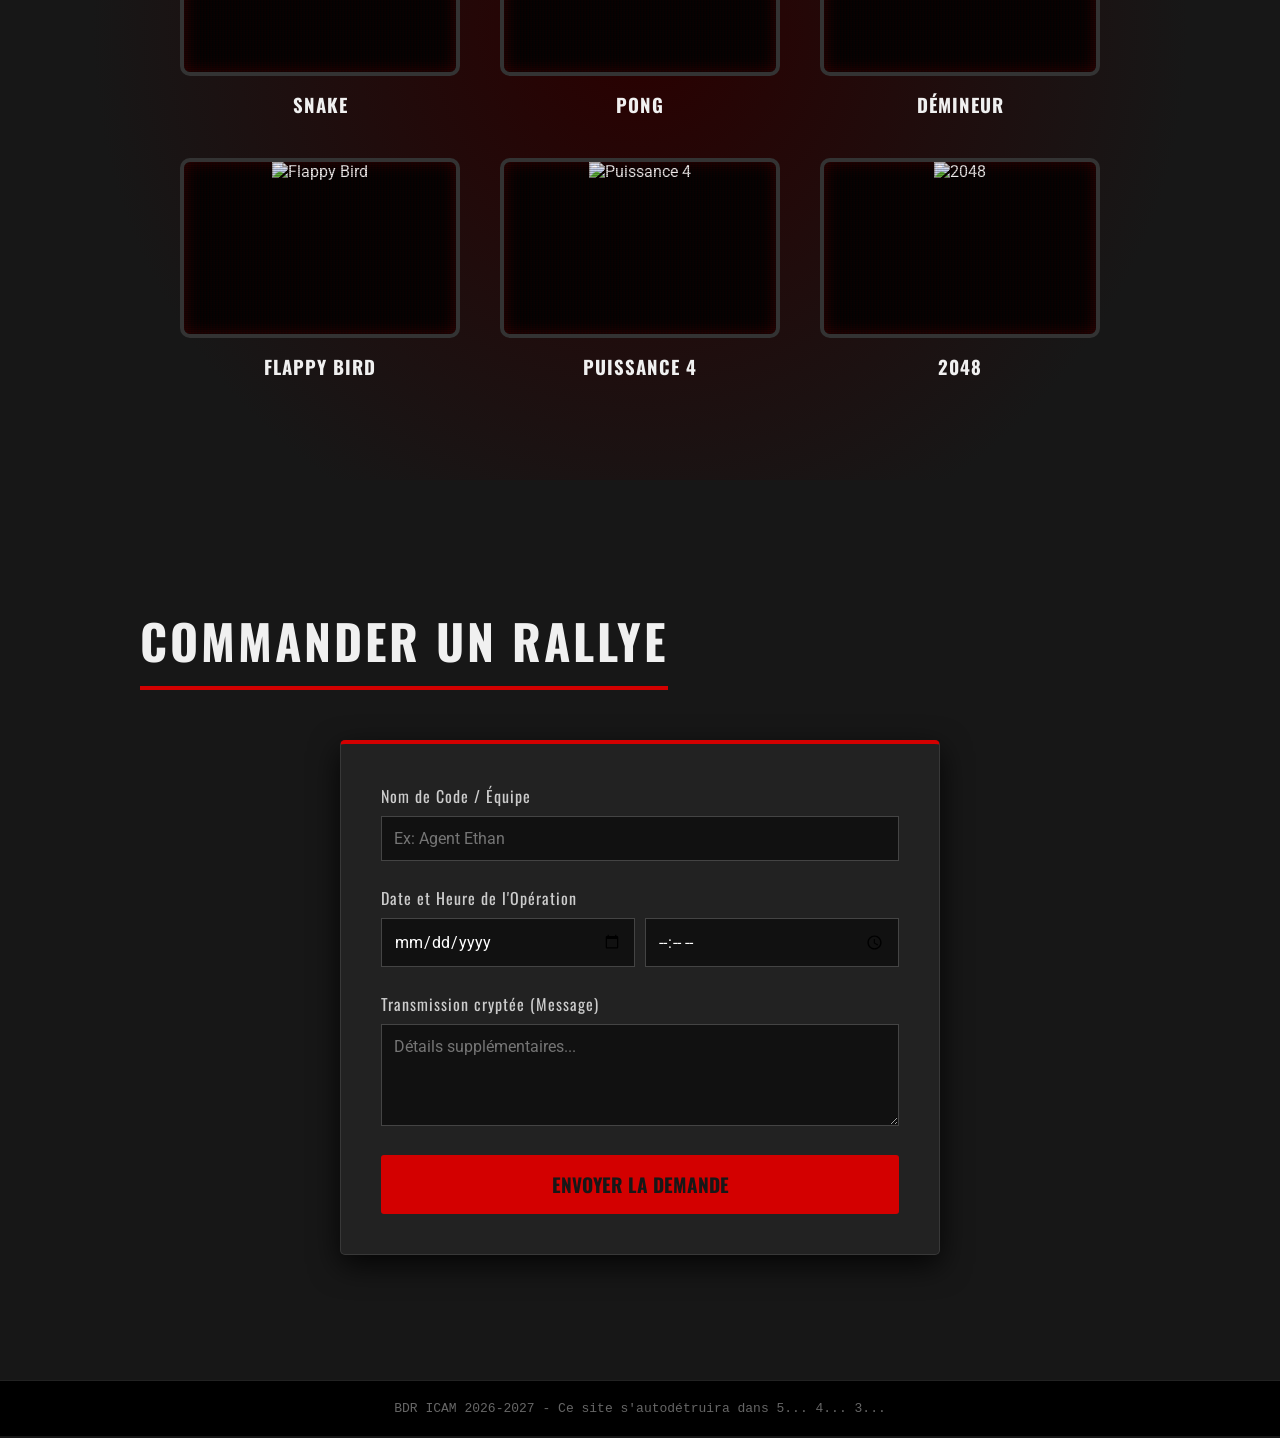
==== commit bdcb951b: "Add files via upload" ====
--- a/index.html
+++ b/index.html
@@ -41,24 +41,36 @@
             <h2 class="section-title">DOSSIERS CLASSIFIÉS : L'ÉQUIPE</h2>
             
             <div class="group-section">
-                <h3 class="group-title">La famille MIssion Impossible</h3>
-                <img src="assets/groupe.jpeg" alt="La famille MIssion Impossible" class="group-photo">
+                <h3 class="group-title">LA FAMILLE MISSION IMPOSSIBLE</h3>
+                <img src="assets/groupe.jpeg" alt="La famille Mission Impossible" class="group-photo">
             </div>
 
+            <h3 class="pole-title">B3</h3>
             <div class="team-grid">
-                <!-- Agent 1 to 12 -->
-                <div class="team-card"><div class="card-inner"><div class="card-front"><div class="profile-pic" style="background-image: url('assets/agent1.jpeg');"></div><h3>Agent 1</h3></div><div class="card-back"><p>Dossier Classifié</p><p>Statut : Actif</p></div></div></div>
-                <div class="team-card"><div class="card-inner"><div class="card-front"><div class="profile-pic" style="background-image: url('assets/agent2.jpeg');"></div><h3>Agent 2</h3></div><div class="card-back"><p>Dossier Classifié</p><p>Statut : Actif</p></div></div></div>
-                <div class="team-card"><div class="card-inner"><div class="card-front"><div class="profile-pic" style="background-image: url('assets/agent3.jpeg');"></div><h3>Agent 3</h3></div><div class="card-back"><p>Dossier Classifié</p><p>Statut : Actif</p></div></div></div>
-                <div class="team-card"><div class="card-inner"><div class="card-front"><div class="profile-pic" style="background-image: url('assets/agent4.jpeg');"></div><h3>Agent 4</h3></div><div class="card-back"><p>Dossier Classifié</p><p>Statut : Actif</p></div></div></div>
-                <div class="team-card"><div class="card-inner"><div class="card-front"><div class="profile-pic" style="background-image: url('assets/agent5.jpeg');"></div><h3>Agent 5</h3></div><div class="card-back"><p>Dossier Classifié</p><p>Statut : Actif</p></div></div></div>
-                <div class="team-card"><div class="card-inner"><div class="card-front"><div class="profile-pic" style="background-image: url('assets/agent6.jpeg');"></div><h3>Agent 6</h3></div><div class="card-back"><p>Dossier Classifié</p><p>Statut : Actif</p></div></div></div>
-                <div class="team-card"><div class="card-inner"><div class="card-front"><div class="profile-pic" style="background-image: url('assets/agent7.jpeg');"></div><h3>Agent 7</h3></div><div class="card-back"><p>Dossier Classifié</p><p>Statut : Actif</p></div></div></div>
-                <div class="team-card"><div class="card-inner"><div class="card-front"><div class="profile-pic" style="background-image: url('assets/agent8.jpeg');"></div><h3>Agent 8</h3></div><div class="card-back"><p>Dossier Classifié</p><p>Statut : Actif</p></div></div></div>
-                <div class="team-card"><div class="card-inner"><div class="card-front"><div class="profile-pic" style="background-image: url('assets/agent9.jpeg');"></div><h3>Agent 9</h3></div><div class="card-back"><p>Dossier Classifié</p><p>Statut : Actif</p></div></div></div>
-                <div class="team-card"><div class="card-inner"><div class="card-front"><div class="profile-pic" style="background-image: url('assets/agent10.jpeg');"></div><h3>Agent 10</h3></div><div class="card-back"><p>Dossier Classifié</p><p>Statut : Actif</p></div></div></div>
-                <div class="team-card"><div class="card-inner"><div class="card-front"><div class="profile-pic" style="background-image: url('assets/agent11.jpeg');"></div><h3>Agent 11</h3></div><div class="card-back"><p>Dossier Classifié</p><p>Statut : Actif</p></div></div></div>
-                <div class="team-card"><div class="card-inner"><div class="card-front"><div class="profile-pic" style="background-image: url('assets/agent12.jpeg');"></div><h3>Agent 12</h3></div><div class="card-back"><p>Dossier Classifié</p><p>Statut : Actif</p></div></div></div>
+                <div class="team-card"><div class="card-inner"><div class="card-front"><div class="profile-pic" style="background-image: url('assets/agent12.jpeg');"></div><h3>Mad Max</h3></div><div class="card-back"><p>B3</p><p>Statut : Actif</p></div></div></div>
+                <div class="team-card"><div class="card-inner"><div class="card-front"><div class="profile-pic" style="background-image: url('assets/agent8.jpeg');"></div><h3>Con-Queran</h3></div><div class="card-back"><p>B3</p><p>Statut : Actif</p></div></div></div>
+                <div class="team-card"><div class="card-inner"><div class="card-front"><div class="profile-pic" style="background-image: url('assets/agent2.jpeg');"></div><h3>Le petit Gregory</h3></div><div class="card-back"><p>B3</p><p>Statut : Actif</p></div></div></div>
+            </div>
+
+            <h3 class="pole-title">Pôle Logistique</h3>
+            <div class="team-grid">
+                <div class="team-card"><div class="card-inner"><div class="card-front"><div class="profile-pic" style="background-image: url('assets/agent1.jpeg');"></div><h3>Gougou Gaga</h3></div><div class="card-back"><p>Pôle Logistique</p><p>Statut : Actif</p></div></div></div>
+                <div class="team-card"><div class="card-inner"><div class="card-front"><div class="profile-pic" style="background-image: url('assets/agent9.jpeg');"></div><h3>Foucommando</h3></div><div class="card-back"><p>Pôle Logistique</p><p>Statut : Actif</p></div></div></div>
+                <div class="team-card"><div class="card-inner"><div class="card-front"><div class="profile-pic" style="background-image: url('assets/agent3.jpeg');"></div><h3>Dedouard Reckoning</h3></div><div class="card-back"><p>Pôle Logistique</p><p>Statut : Actif</p></div></div></div>
+            </div>
+
+            <h3 class="pole-title">Pôle Communication</h3>
+            <div class="team-grid">
+                <div class="team-card"><div class="card-inner"><div class="card-front"><div class="profile-pic" style="background-image: url('assets/agent5.jpeg');"></div><h3>Protocole Fancôme</h3></div><div class="card-back"><p>Pôle Communication</p><p>Statut : Actif</p></div></div></div>
+                <div class="team-card"><div class="card-inner"><div class="card-front"><div class="profile-pic" style="background-image: url('assets/agent6.jpeg');"></div><h3>Delauneuil</h3></div><div class="card-back"><p>Pôle Communication</p><p>Statut : Actif</p></div></div></div>
+                <div class="team-card"><div class="card-inner"><div class="card-front"><div class="profile-pic" style="background-image: url('assets/agent11.jpeg');"></div><h3>Romagnum</h3></div><div class="card-back"><p>Pôle Communication</p><p>Statut : Actif</p></div></div></div>
+            </div>
+
+            <h3 class="pole-title">Pôle Événementiel</h3>
+            <div class="team-grid">
+                <div class="team-card"><div class="card-inner"><div class="card-front"><div class="profile-pic" style="background-image: url('assets/agent4.jpeg');"></div><h3>Simonagentestparti</h3></div><div class="card-back"><p>Pôle Événementiel</p><p>Statut : Actif</p></div></div></div>
+                <div class="team-card"><div class="card-inner"><div class="card-front"><div class="profile-pic" style="background-image: url('assets/agent7.jpeg');"></div><h3>Louwisky</h3></div><div class="card-back"><p>Pôle Événementiel</p><p>Statut : Actif</p></div></div></div>
+                <div class="team-card"><div class="card-inner"><div class="card-front"><div class="profile-pic" style="background-image: url('assets/agent10.jpeg');"></div><h3>Attend J'eanalyse</h3></div><div class="card-back"><p>Pôle Événementiel</p><p>Statut : Actif</p></div></div></div>
             </div>
         </div>
     </section>
@@ -125,8 +137,11 @@
                     </div>
 
                     <div class="input-group">
-                        <label for="date-heure">Date et Heure de l'Opération</label>
-                        <input type="datetime-local" id="date-heure" required>
+                        <label>Date et Heure de l'Opération</label>
+                        <div style="display: flex; gap: 10px;">
+                            <input type="date" id="date" required style="flex: 1;">
+                            <input type="time" id="heure" required style="flex: 1;">
+                        </div>
                     </div>
 
                     <div class="input-group">
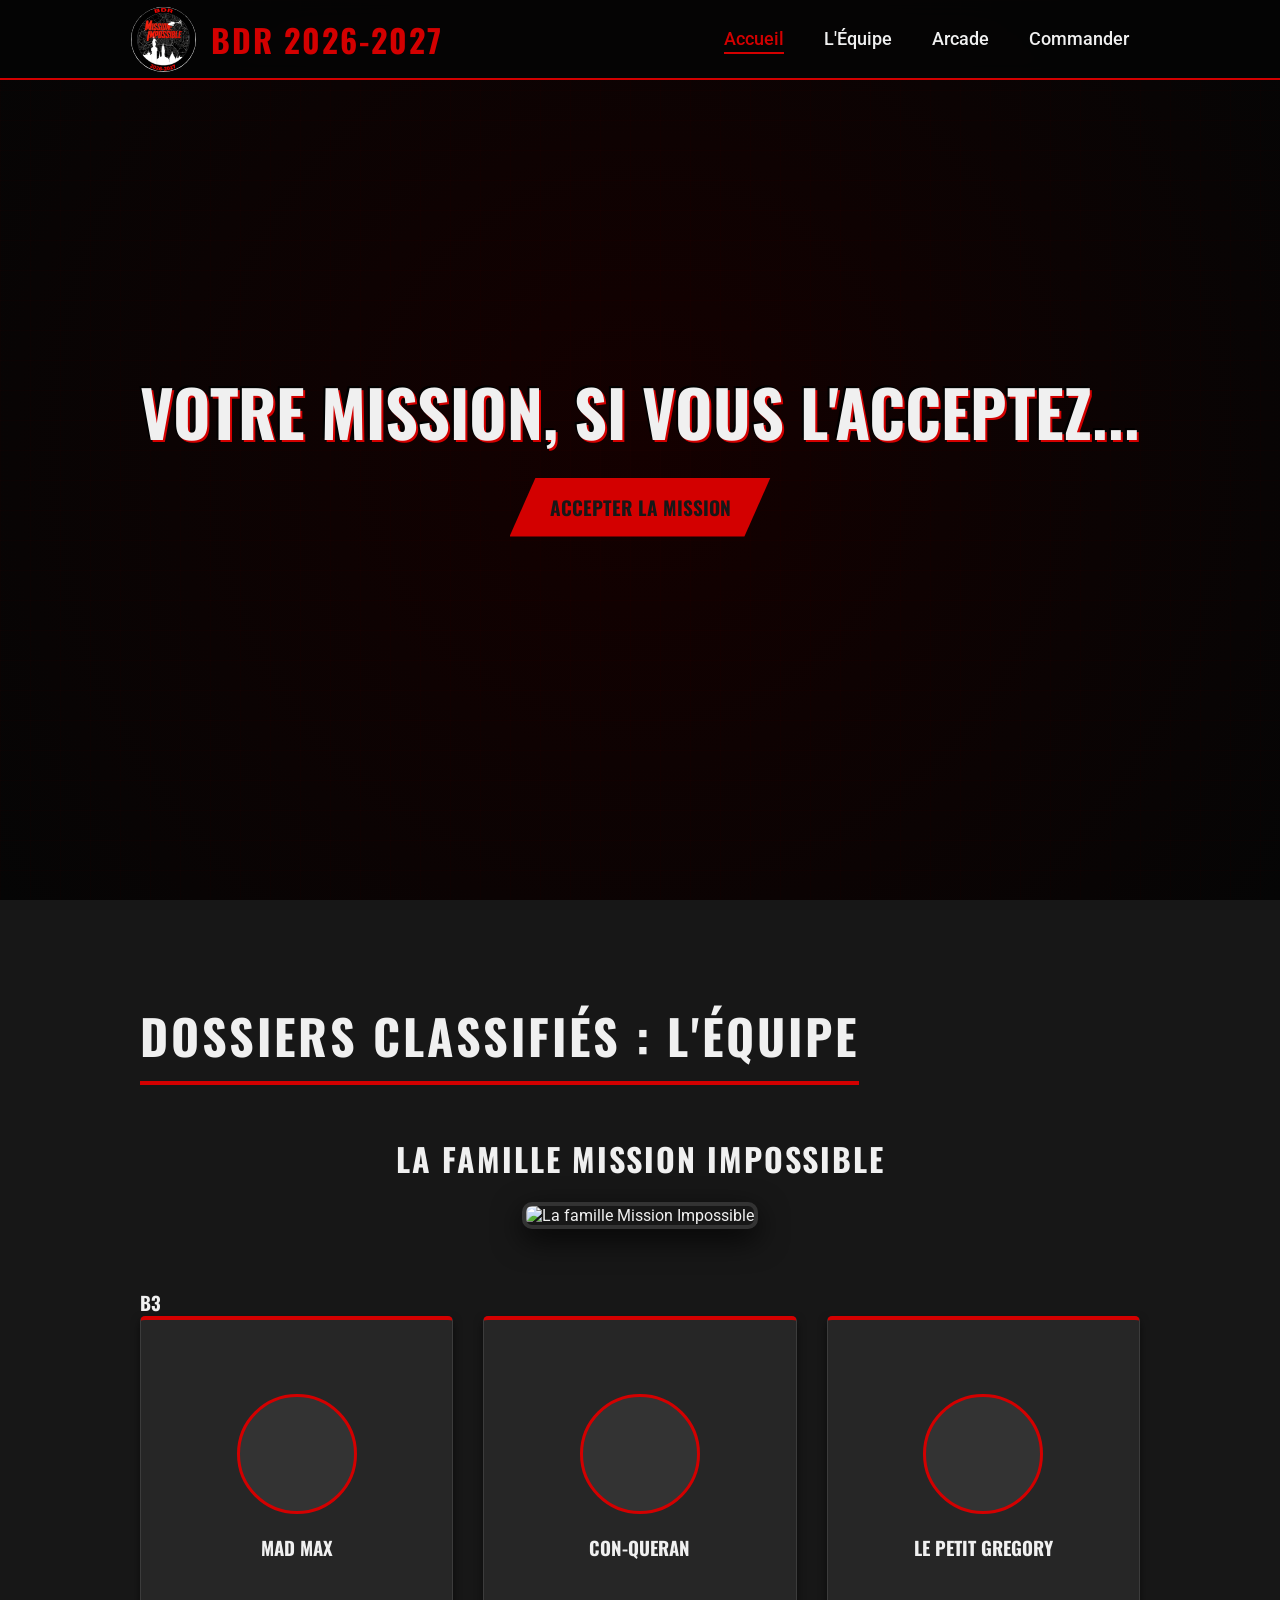
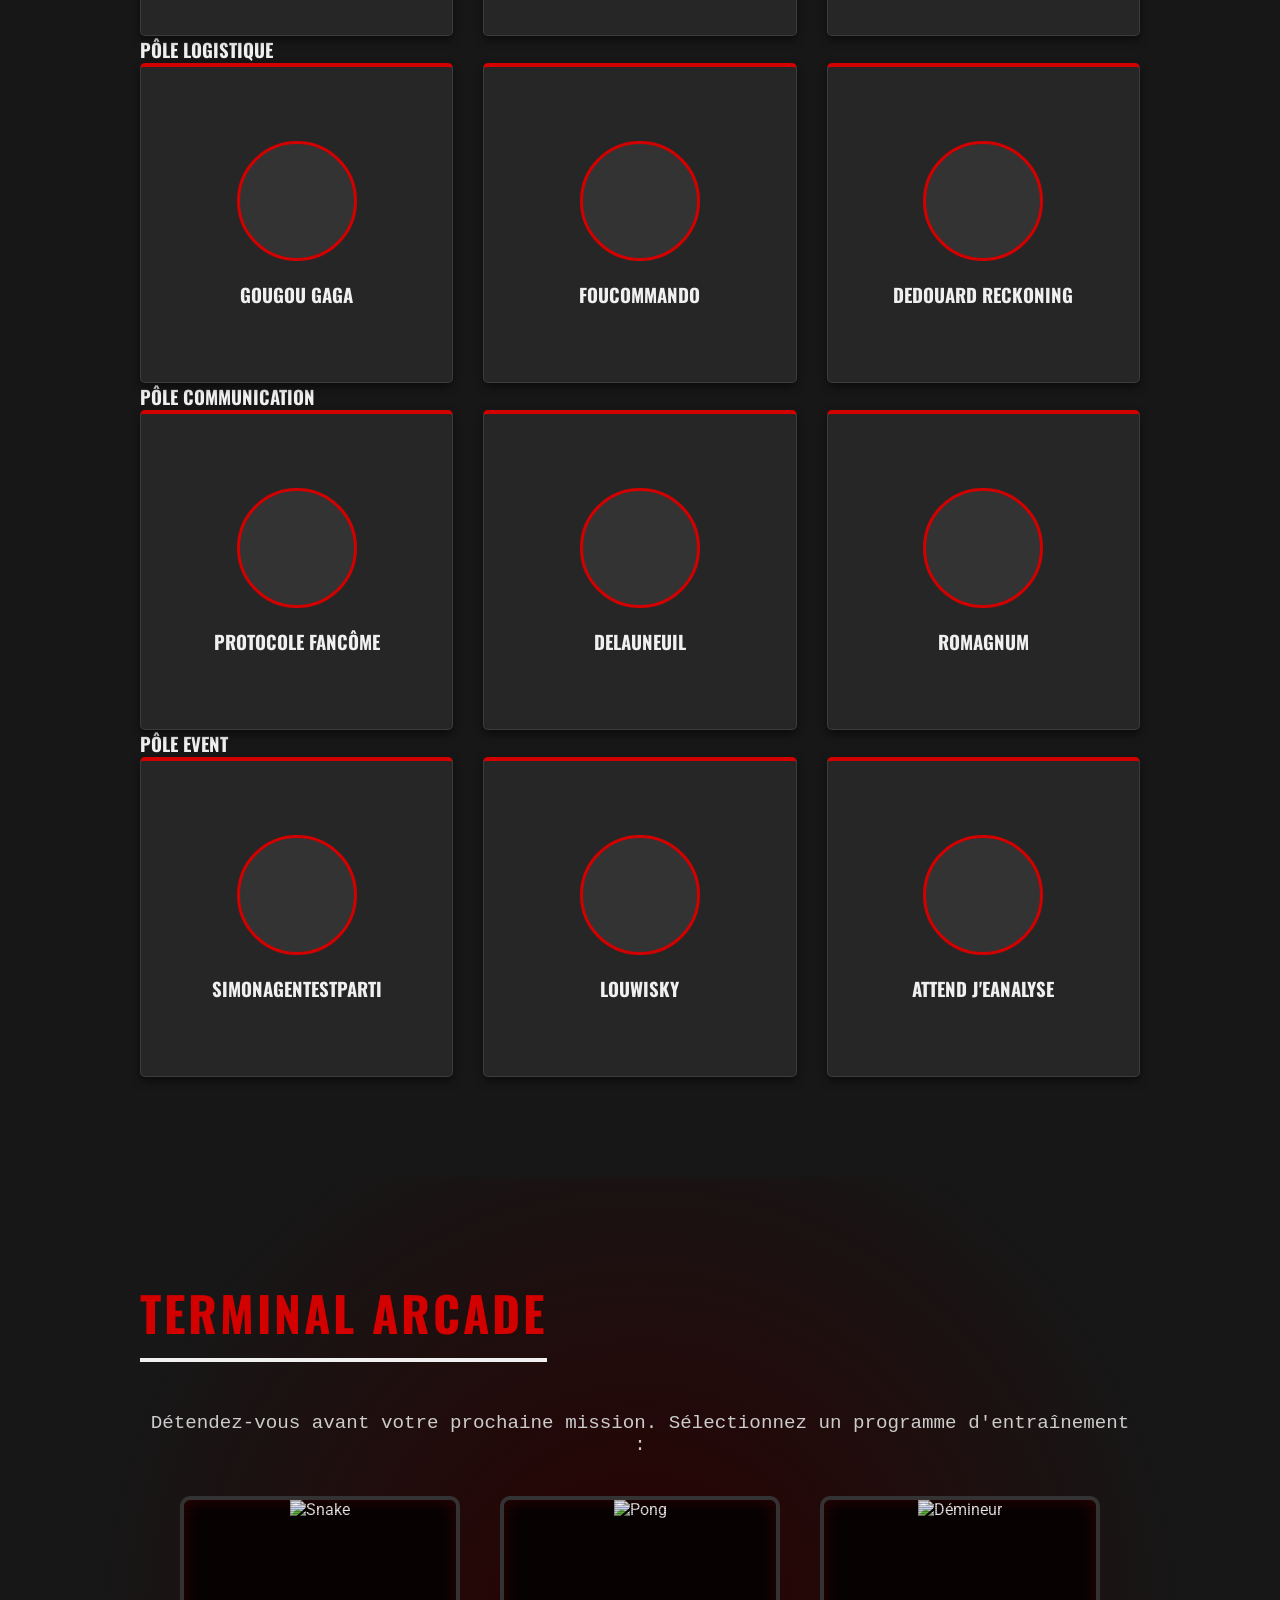
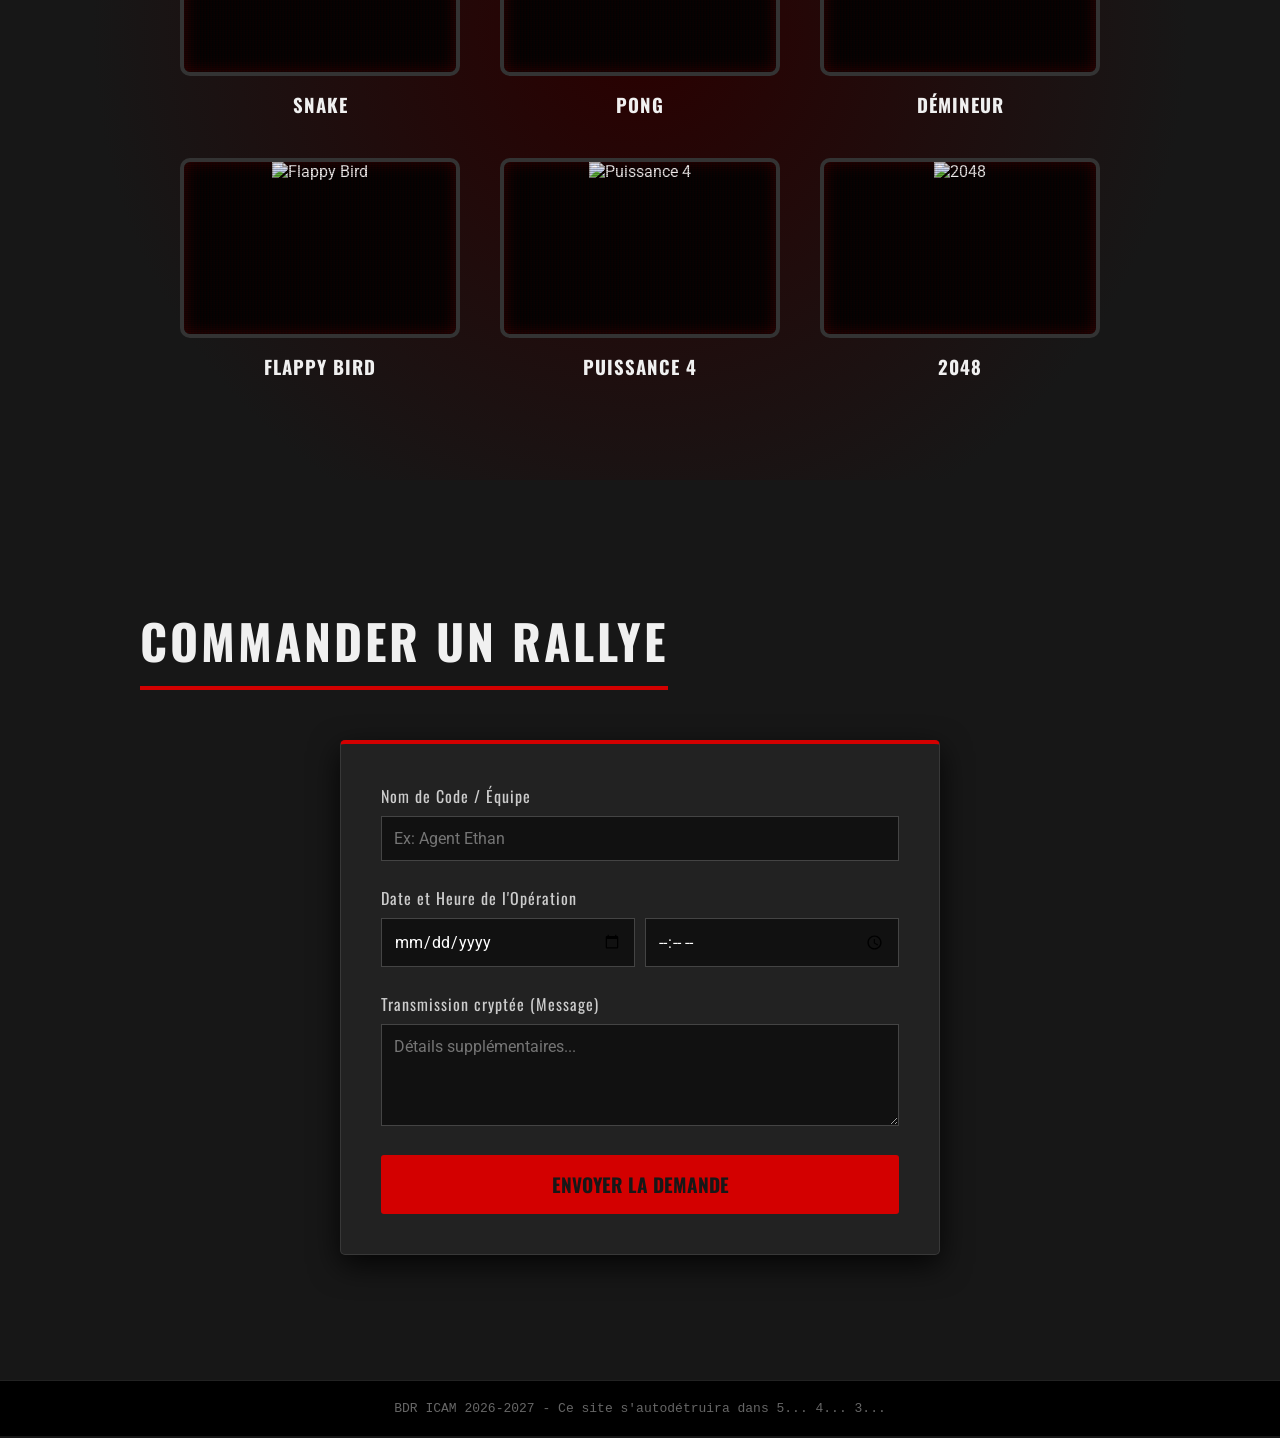
==== commit b2c5739a: "Add files via upload" ====
--- a/index.html
+++ b/index.html
@@ -1,19 +1,27 @@
 <!DOCTYPE html>
 <html lang="fr">
+
 <head>
     <meta charset="UTF-8">
     <meta name="viewport" content="width=device-width, initial-scale=1.0">
     <title>BDR - Mission Impossible</title>
     <!-- CSS and Fonts -->
     <link rel="stylesheet" href="style.css">
-    <link href="https://fonts.googleapis.com/css2?family=Oswald:wght@500;700&family=Roboto:wght@300;400;700&display=swap" rel="stylesheet">
+    <link
+        href="https://fonts.googleapis.com/css2?family=Oswald:wght@500;700&family=Roboto:wght@300;400;700&display=swap"
+        rel="stylesheet">
 </head>
+
 <body>
-    <div id="fuse-container"><div id="fuse"></div><div id="spark"></div></div>
+    <div id="fuse-container">
+        <div id="fuse"></div>
+        <div id="spark"></div>
+    </div>
 
     <nav id="navbar">
         <div class="nav-logo-container">
-            <img src="logo.jpeg" alt="Logo BDR" class="nav-logo" onerror="this.src='https://via.placeholder.com/50x50/111111/d30000?text=BDR';">
+            <img src="logo.jpeg" alt="Logo BDR" class="nav-logo"
+                onerror="this.src='https://via.placeholder.com/50x50/111111/d30000?text=BDR';">
             <div class="nav-brand">BDR 2026-2027</div>
         </div>
         <ul class="nav-links">
@@ -31,7 +39,8 @@
 
     <section id="accueil" class="hero section">
         <div class="hero-content">
-            <h1 class="glitch-text" data-text="VOTRE MISSION, SI VOUS L'ACCEPTEZ...">VOTRE MISSION, SI VOUS L'ACCEPTEZ...</h1>
+            <h1 class="glitch-text" data-text="VOTRE MISSION, SI VOUS L'ACCEPTEZ...">VOTRE MISSION, SI VOUS
+                L'ACCEPTEZ...</h1>
             <a href="#commander" class="btn-primary">ACCEPTER LA MISSION</a>
         </div>
     </section>
@@ -39,7 +48,7 @@
     <section id="equipe" class="section">
         <div class="container">
             <h2 class="section-title">DOSSIERS CLASSIFIÉS : L'ÉQUIPE</h2>
-            
+
             <div class="group-section">
                 <h3 class="group-title">LA FAMILLE MISSION IMPOSSIBLE</h3>
                 <img src="assets/groupe.jpeg" alt="La famille Mission Impossible" class="group-photo">
@@ -47,30 +56,162 @@
 
             <h3 class="pole-title">B3</h3>
             <div class="team-grid">
-                <div class="team-card"><div class="card-inner"><div class="card-front"><div class="profile-pic" style="background-image: url('assets/agent12.jpeg');"></div><h3>Mad Max</h3></div><div class="card-back"><p>B3</p><p>Statut : Actif</p></div></div></div>
-                <div class="team-card"><div class="card-inner"><div class="card-front"><div class="profile-pic" style="background-image: url('assets/agent8.jpeg');"></div><h3>Con-Queran</h3></div><div class="card-back"><p>B3</p><p>Statut : Actif</p></div></div></div>
-                <div class="team-card"><div class="card-inner"><div class="card-front"><div class="profile-pic" style="background-image: url('assets/agent2.jpeg');"></div><h3>Le petit Gregory</h3></div><div class="card-back"><p>B3</p><p>Statut : Actif</p></div></div></div>
+                <div class="team-card">
+                    <div class="card-inner">
+                        <div class="card-front">
+                            <div class="profile-pic" style="background-image: url('assets/agent12.jpeg');"></div>
+                            <h3>Mad Max</h3>
+                        </div>
+                        <div class="card-back">
+                            <p>B3</p>
+                            <p>Statut : Actif</p>
+                        </div>
+                    </div>
+                </div>
+                <div class="team-card">
+                    <div class="card-inner">
+                        <div class="card-front">
+                            <div class="profile-pic" style="background-image: url('assets/agent8.jpeg');"></div>
+                            <h3>Con-Queran</h3>
+                        </div>
+                        <div class="card-back">
+                            <p>B3</p>
+                            <p>Statut : Actif</p>
+                        </div>
+                    </div>
+                </div>
+                <div class="team-card">
+                    <div class="card-inner">
+                        <div class="card-front">
+                            <div class="profile-pic" style="background-image: url('assets/agent2.jpeg');"></div>
+                            <h3>Le petit Gregory</h3>
+                        </div>
+                        <div class="card-back">
+                            <p>B3</p>
+                            <p>Statut : Actif</p>
+                        </div>
+                    </div>
+                </div>
             </div>
 
             <h3 class="pole-title">Pôle Logistique</h3>
             <div class="team-grid">
-                <div class="team-card"><div class="card-inner"><div class="card-front"><div class="profile-pic" style="background-image: url('assets/agent1.jpeg');"></div><h3>Gougou Gaga</h3></div><div class="card-back"><p>Pôle Logistique</p><p>Statut : Actif</p></div></div></div>
-                <div class="team-card"><div class="card-inner"><div class="card-front"><div class="profile-pic" style="background-image: url('assets/agent9.jpeg');"></div><h3>Foucommando</h3></div><div class="card-back"><p>Pôle Logistique</p><p>Statut : Actif</p></div></div></div>
-                <div class="team-card"><div class="card-inner"><div class="card-front"><div class="profile-pic" style="background-image: url('assets/agent3.jpeg');"></div><h3>Dedouard Reckoning</h3></div><div class="card-back"><p>Pôle Logistique</p><p>Statut : Actif</p></div></div></div>
+                <div class="team-card">
+                    <div class="card-inner">
+                        <div class="card-front">
+                            <div class="profile-pic" style="background-image: url('assets/agent1.jpeg');"></div>
+                            <h3>Gougou Gaga</h3>
+                        </div>
+                        <div class="card-back">
+                            <p>Pôle Logistique</p>
+                            <p>Statut : Actif</p>
+                        </div>
+                    </div>
+                </div>
+                <div class="team-card">
+                    <div class="card-inner">
+                        <div class="card-front">
+                            <div class="profile-pic" style="background-image: url('assets/agent9.jpeg');"></div>
+                            <h3>Foucommando</h3>
+                        </div>
+                        <div class="card-back">
+                            <p>Pôle Logistique</p>
+                            <p>Statut : Actif</p>
+                        </div>
+                    </div>
+                </div>
+                <div class="team-card">
+                    <div class="card-inner">
+                        <div class="card-front">
+                            <div class="profile-pic" style="background-image: url('assets/agent3.jpeg');"></div>
+                            <h3>Dedouard Reckoning</h3>
+                        </div>
+                        <div class="card-back">
+                            <p>Pôle Logistique</p>
+                            <p>Statut : Actif</p>
+                        </div>
+                    </div>
+                </div>
             </div>
 
             <h3 class="pole-title">Pôle Communication</h3>
             <div class="team-grid">
-                <div class="team-card"><div class="card-inner"><div class="card-front"><div class="profile-pic" style="background-image: url('assets/agent5.jpeg');"></div><h3>Protocole Fancôme</h3></div><div class="card-back"><p>Pôle Communication</p><p>Statut : Actif</p></div></div></div>
-                <div class="team-card"><div class="card-inner"><div class="card-front"><div class="profile-pic" style="background-image: url('assets/agent6.jpeg');"></div><h3>Delauneuil</h3></div><div class="card-back"><p>Pôle Communication</p><p>Statut : Actif</p></div></div></div>
-                <div class="team-card"><div class="card-inner"><div class="card-front"><div class="profile-pic" style="background-image: url('assets/agent11.jpeg');"></div><h3>Romagnum</h3></div><div class="card-back"><p>Pôle Communication</p><p>Statut : Actif</p></div></div></div>
-            </div>
-
-            <h3 class="pole-title">Pôle Événementiel</h3>
+                <div class="team-card">
+                    <div class="card-inner">
+                        <div class="card-front">
+                            <div class="profile-pic" style="background-image: url('assets/agent5.jpeg');"></div>
+                            <h3>Protocole Fancôme</h3>
+                        </div>
+                        <div class="card-back">
+                            <p>Pôle Communication</p>
+                            <p>Statut : Actif</p>
+                        </div>
+                    </div>
+                </div>
+                <div class="team-card">
+                    <div class="card-inner">
+                        <div class="card-front">
+                            <div class="profile-pic" style="background-image: url('assets/agent6.jpeg');"></div>
+                            <h3>Delauneuil</h3>
+                        </div>
+                        <div class="card-back">
+                            <p>Pôle Communication</p>
+                            <p>Statut : Actif</p>
+                        </div>
+                    </div>
+                </div>
+                <div class="team-card">
+                    <div class="card-inner">
+                        <div class="card-front">
+                            <div class="profile-pic" style="background-image: url('assets/agent11.jpeg');"></div>
+                            <h3>Romagnum</h3>
+                        </div>
+                        <div class="card-back">
+                            <p>Pôle Communication</p>
+                            <p>Statut : Actif</p>
+                        </div>
+                    </div>
+                </div>
+            </div>
+
+            <h3 class="pole-title">Pôle Event</h3>
             <div class="team-grid">
-                <div class="team-card"><div class="card-inner"><div class="card-front"><div class="profile-pic" style="background-image: url('assets/agent4.jpeg');"></div><h3>Simonagentestparti</h3></div><div class="card-back"><p>Pôle Événementiel</p><p>Statut : Actif</p></div></div></div>
-                <div class="team-card"><div class="card-inner"><div class="card-front"><div class="profile-pic" style="background-image: url('assets/agent7.jpeg');"></div><h3>Louwisky</h3></div><div class="card-back"><p>Pôle Événementiel</p><p>Statut : Actif</p></div></div></div>
-                <div class="team-card"><div class="card-inner"><div class="card-front"><div class="profile-pic" style="background-image: url('assets/agent10.jpeg');"></div><h3>Attend J'eanalyse</h3></div><div class="card-back"><p>Pôle Événementiel</p><p>Statut : Actif</p></div></div></div>
+                <div class="team-card">
+                    <div class="card-inner">
+                        <div class="card-front">
+                            <div class="profile-pic" style="background-image: url('assets/agent4.jpeg');"></div>
+                            <h3>Simonagentestparti</h3>
+                        </div>
+                        <div class="card-back">
+                            <p>Pôle Event</p>
+                            <p>Statut : Actif</p>
+                        </div>
+                    </div>
+                </div>
+                <div class="team-card">
+                    <div class="card-inner">
+                        <div class="card-front">
+                            <div class="profile-pic" style="background-image: url('assets/agent7.jpeg');"></div>
+                            <h3>Louwisky</h3>
+                        </div>
+                        <div class="card-back">
+                            <p>Pôle Event</p>
+                            <p>Statut : Actif</p>
+                        </div>
+                    </div>
+                </div>
+                <div class="team-card">
+                    <div class="card-inner">
+                        <div class="card-front">
+                            <div class="profile-pic" style="background-image: url('assets/agent10.jpeg');"></div>
+                            <h3>Attend J'eanalyse</h3>
+                        </div>
+                        <div class="card-back">
+                            <p>Pôle Event</p>
+                            <p>Statut : Actif</p>
+                        </div>
+                    </div>
+                </div>
             </div>
         </div>
     </section>
@@ -78,46 +219,53 @@
     <section id="arcade" class="section dark-section">
         <div class="container">
             <h2 class="section-title text-red">TERMINAL ARCADE</h2>
-            <p class="crypto-text">Détendez-vous avant votre prochaine mission. Sélectionnez un programme d'entraînement :</p>
+            <p class="crypto-text">Détendez-vous avant votre prochaine mission. Sélectionnez un programme d'entraînement
+                :</p>
             <div class="arcade-grid">
                 <a href="#" class="arcade-game">
                     <div class="game-screen">
-                        <img src="https://via.placeholder.com/280x180/1a1a1a/d30000?text=🐍+SNAKE" alt="Snake" class="game-thumbnail">
+                        <img src="https://via.placeholder.com/280x180/1a1a1a/d30000?text=🐍+SNAKE" alt="Snake"
+                            class="game-thumbnail">
                         <div class="scanlines"></div>
                     </div>
                     <h3>Snake</h3>
                 </a>
                 <a href="#" class="arcade-game">
                     <div class="game-screen">
-                        <img src="https://via.placeholder.com/280x180/1a1a1a/d30000?text=🎾+PONG" alt="Pong" class="game-thumbnail">
+                        <img src="https://via.placeholder.com/280x180/1a1a1a/d30000?text=🎾+PONG" alt="Pong"
+                            class="game-thumbnail">
                         <div class="scanlines"></div>
                     </div>
                     <h3>Pong</h3>
                 </a>
                 <a href="#" class="arcade-game">
                     <div class="game-screen">
-                        <img src="https://via.placeholder.com/280x180/1a1a1a/d30000?text=💣+DEMINEUR" alt="Démineur" class="game-thumbnail">
+                        <img src="https://via.placeholder.com/280x180/1a1a1a/d30000?text=💣+DEMINEUR" alt="Démineur"
+                            class="game-thumbnail">
                         <div class="scanlines"></div>
                     </div>
                     <h3>Démineur</h3>
                 </a>
                 <a href="#" class="arcade-game">
                     <div class="game-screen">
-                        <img src="https://via.placeholder.com/280x180/1a1a1a/d30000?text=🦅+FLAPPY" alt="Flappy Bird" class="game-thumbnail">
+                        <img src="https://via.placeholder.com/280x180/1a1a1a/d30000?text=🦅+FLAPPY" alt="Flappy Bird"
+                            class="game-thumbnail">
                         <div class="scanlines"></div>
                     </div>
                     <h3>Flappy Bird</h3>
                 </a>
                 <a href="#" class="arcade-game">
                     <div class="game-screen">
-                        <img src="https://via.placeholder.com/280x180/1a1a1a/d30000?text=🔴+PUISSANCE+4" alt="Puissance 4" class="game-thumbnail">
+                        <img src="https://via.placeholder.com/280x180/1a1a1a/d30000?text=🔴+PUISSANCE+4"
+                            alt="Puissance 4" class="game-thumbnail">
                         <div class="scanlines"></div>
                     </div>
                     <h3>Puissance 4</h3>
                 </a>
                 <a href="#" class="arcade-game">
                     <div class="game-screen">
-                        <img src="https://via.placeholder.com/280x180/1a1a1a/d30000?text=🔢+2048" alt="2048" class="game-thumbnail">
+                        <img src="https://via.placeholder.com/280x180/1a1a1a/d30000?text=🔢+2048" alt="2048"
+                            class="game-thumbnail">
                         <div class="scanlines"></div>
                     </div>
                     <h3>2048</h3>
@@ -149,7 +297,8 @@
                         <textarea id="message" rows="4" placeholder="Détails supplémentaires..."></textarea>
                     </div>
                     <button type="submit" class="btn-primary btn-submit">ENVOYER LA DEMANDE</button>
-                    <p id="form-status" class="hidden">Transmission confirmée. Ce message s'autodétruira dans 5 secondes.</p>
+                    <p id="form-status" class="hidden">Transmission confirmée. Ce message s'autodétruira dans 5
+                        secondes.</p>
                 </form>
             </div>
         </div>
@@ -161,4 +310,5 @@
 
     <script src="script.js"></script>
 </body>
-</html>
+
+</html>
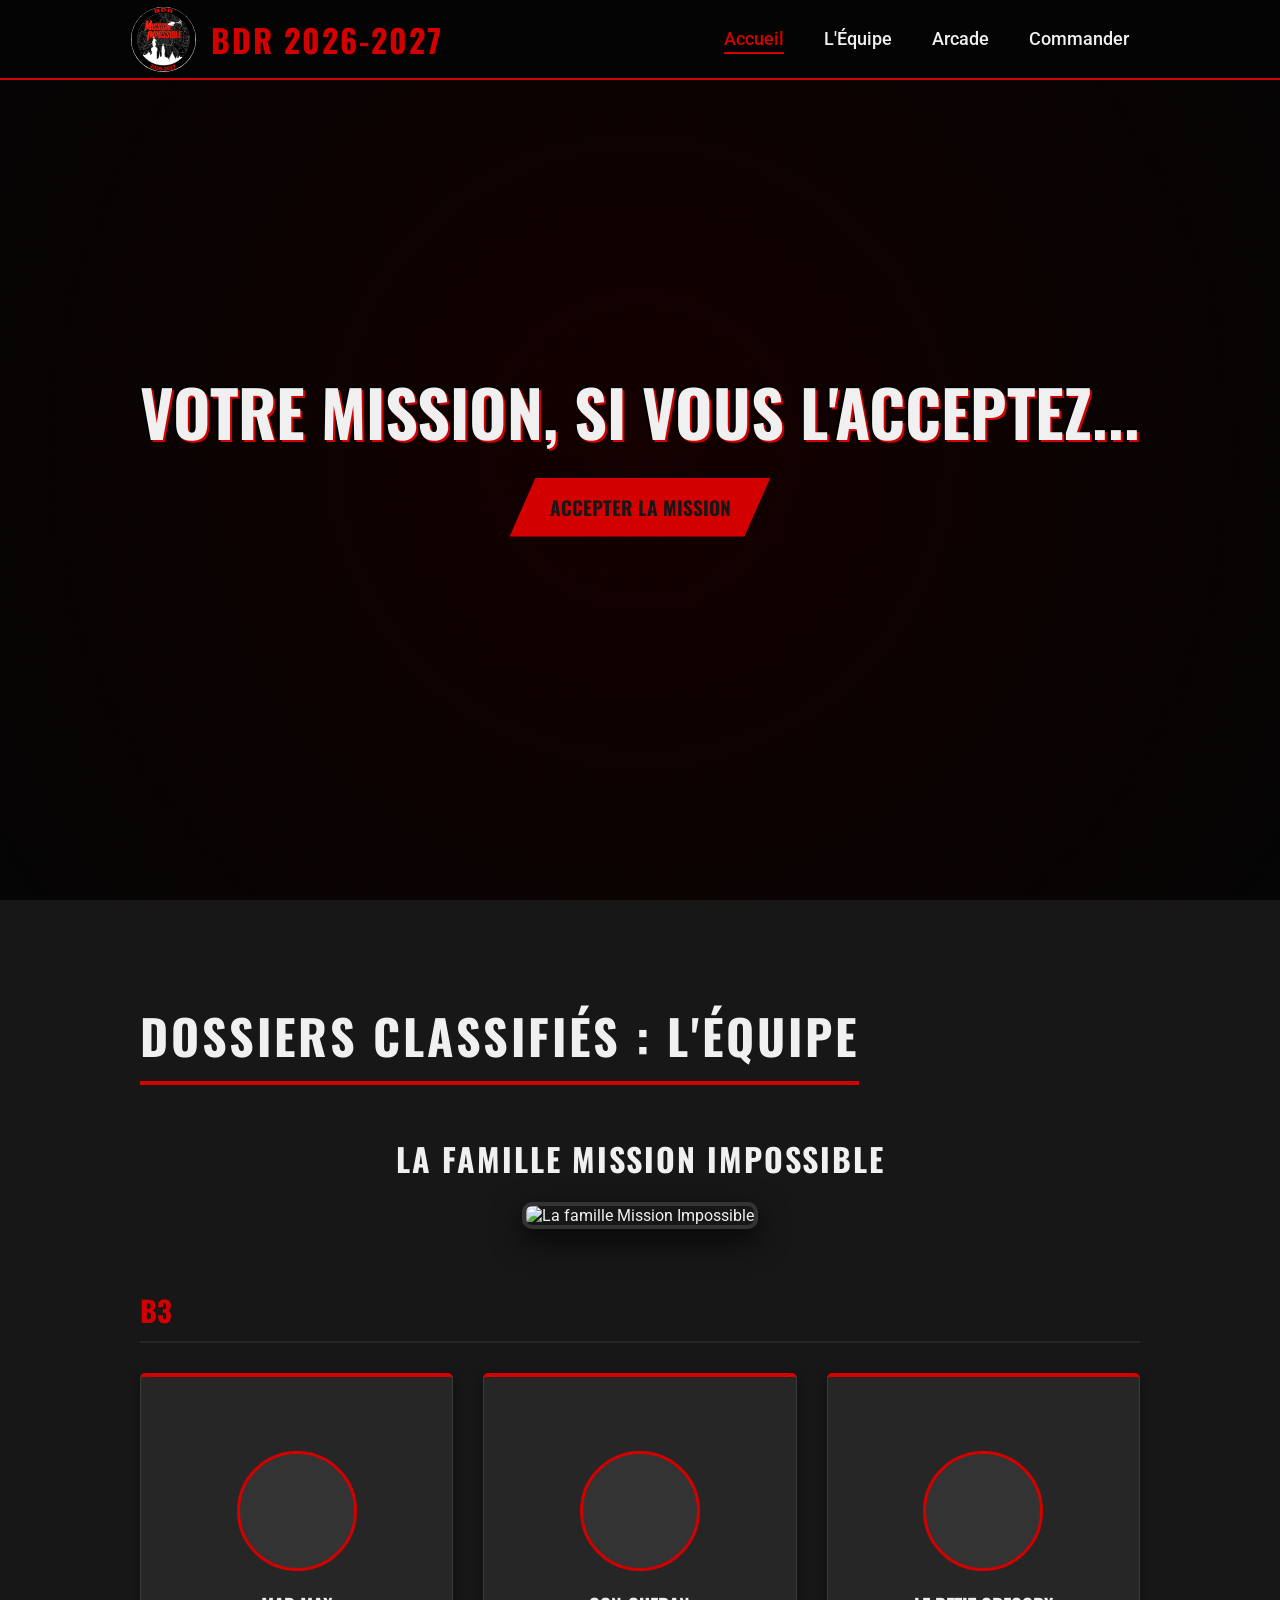
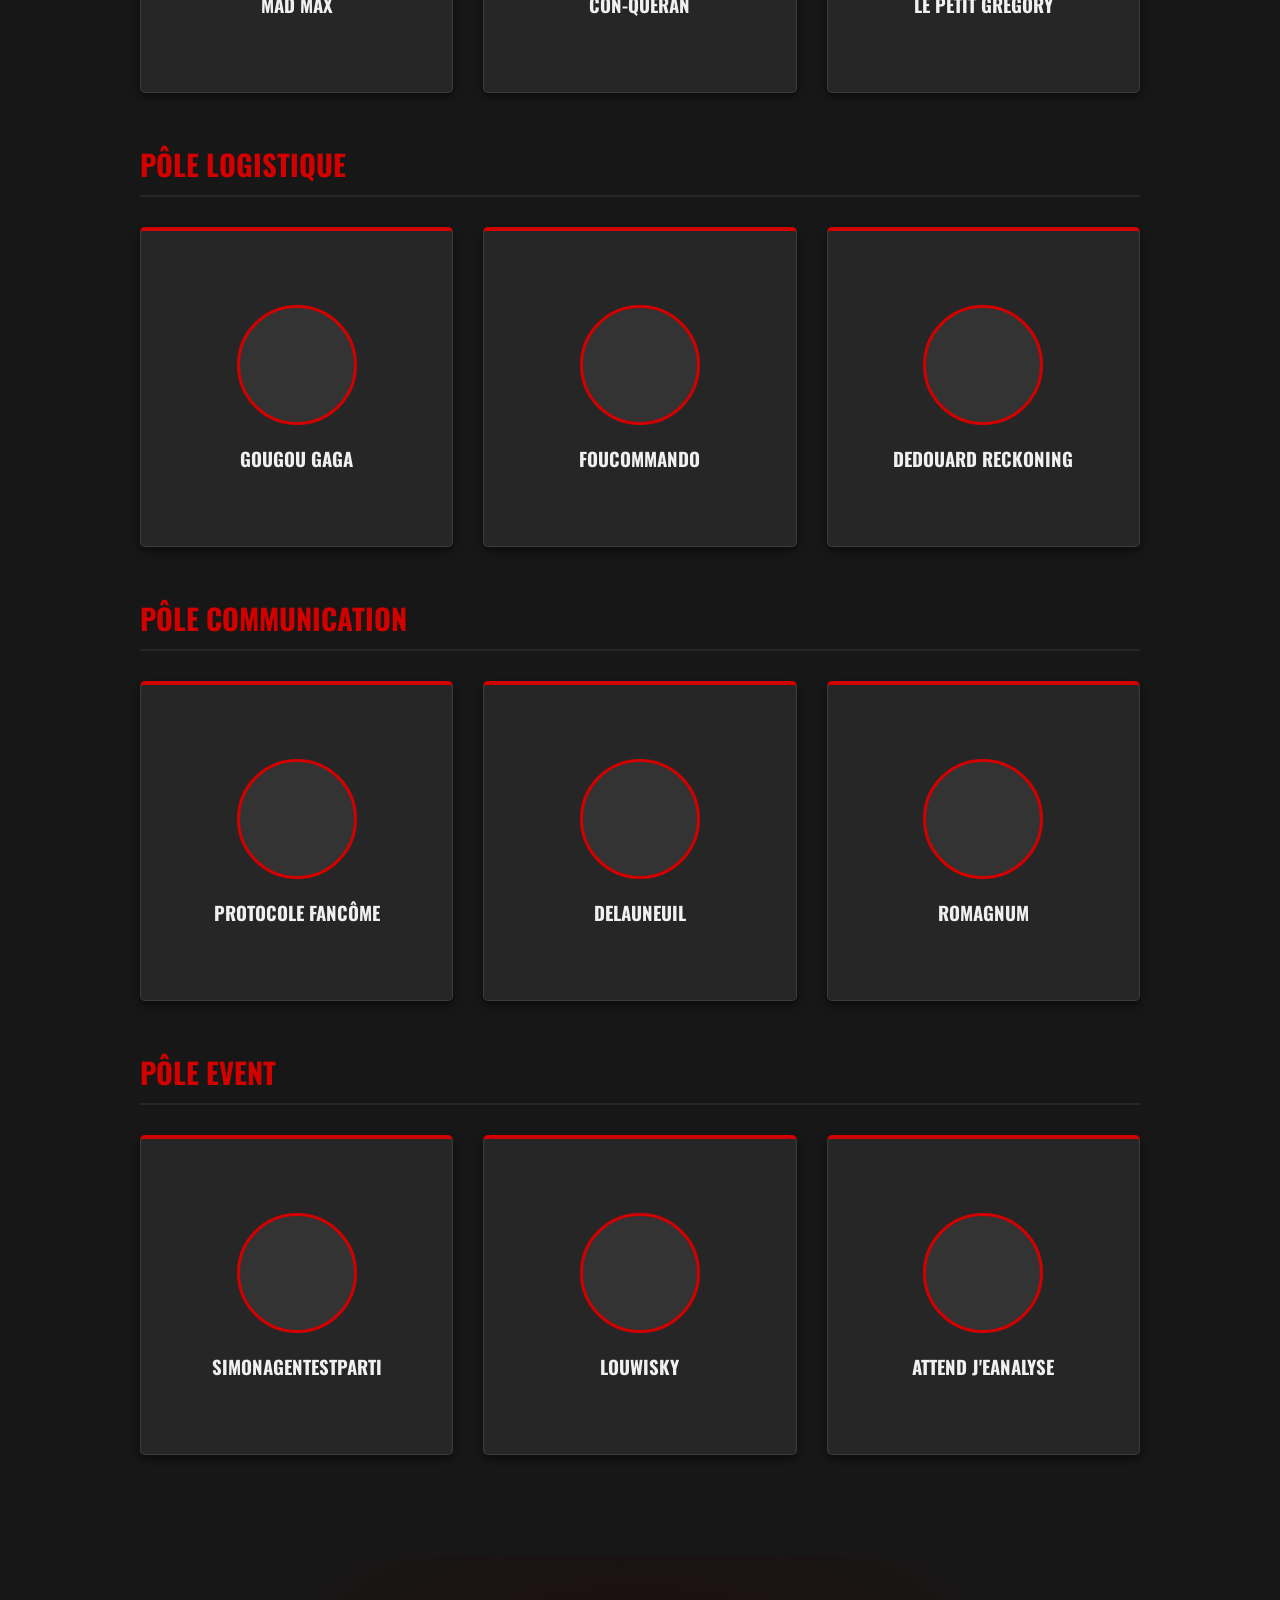
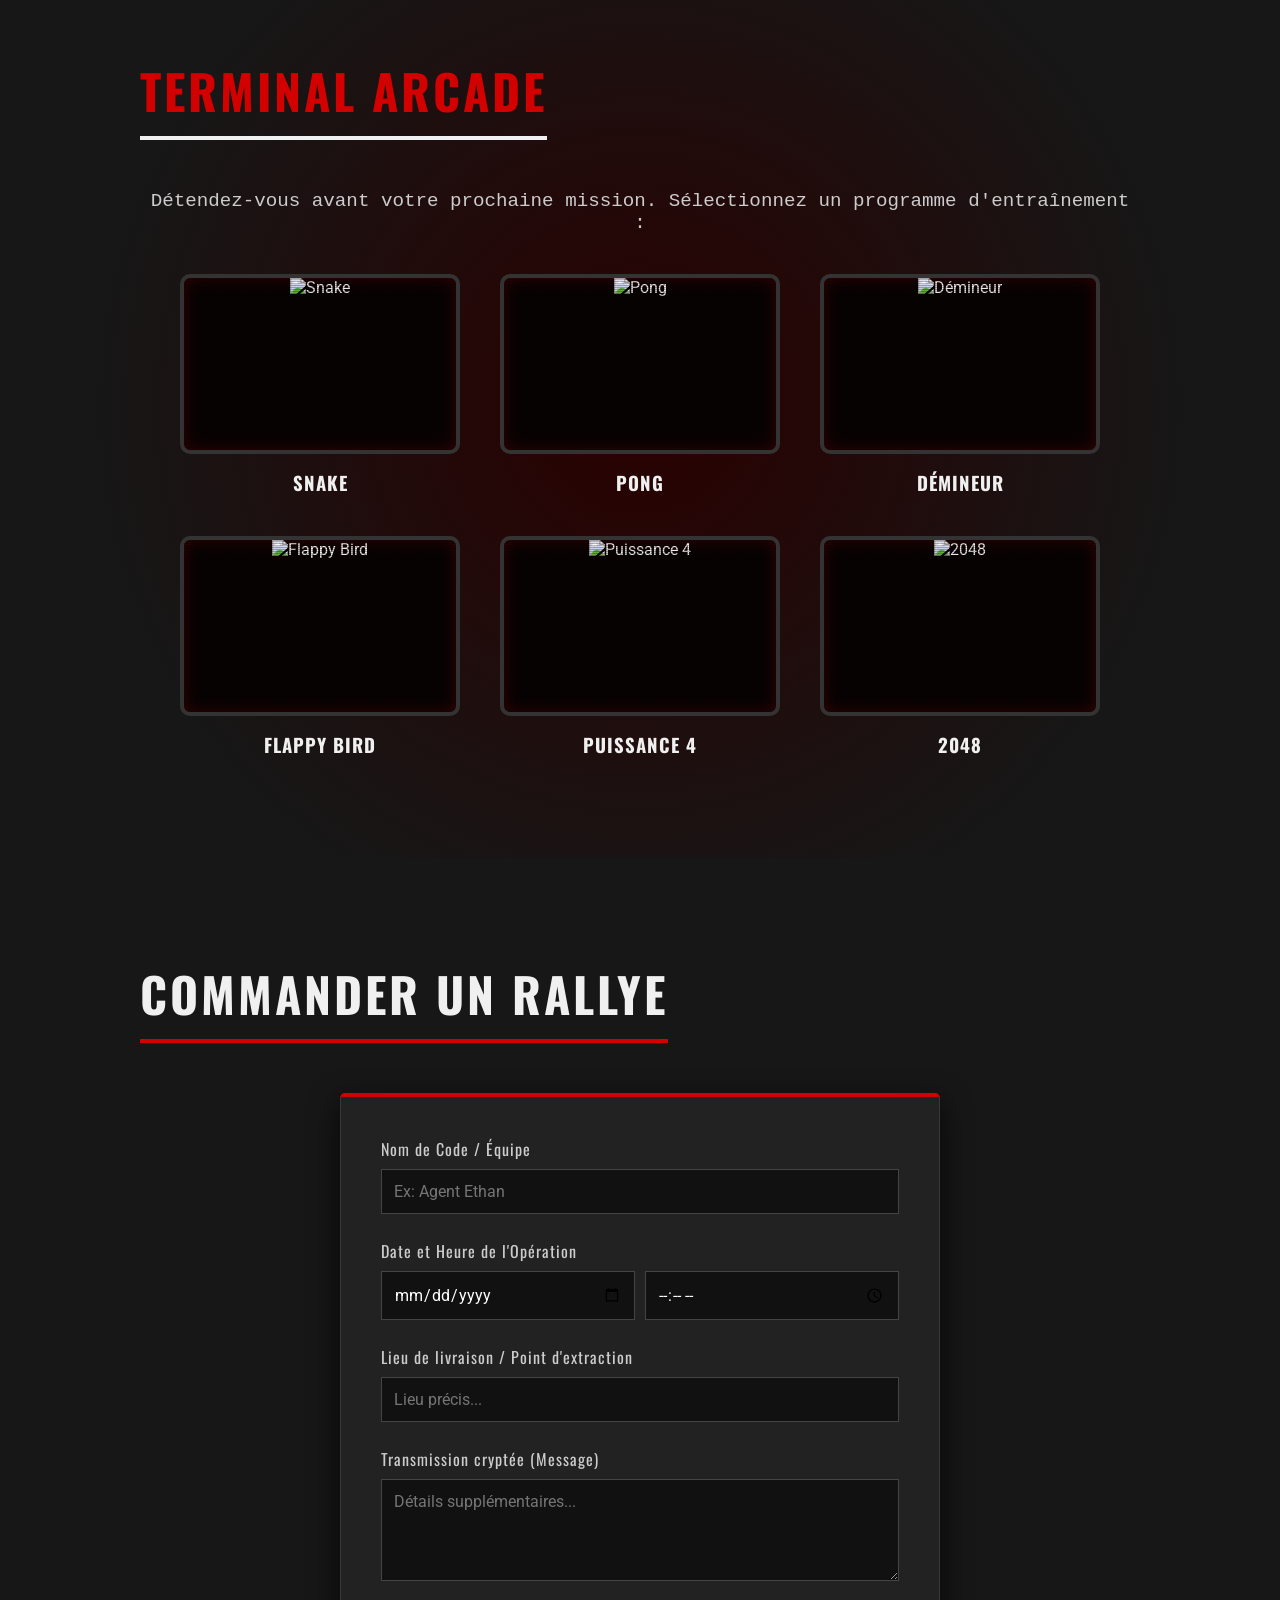
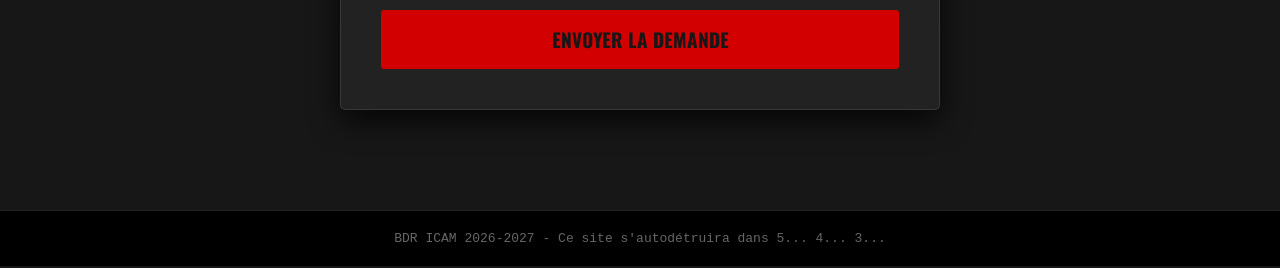
==== commit bd0806b8: "Add files via upload" ====
--- a/index.html
+++ b/index.html
@@ -222,7 +222,7 @@
             <p class="crypto-text">Détendez-vous avant votre prochaine mission. Sélectionnez un programme d'entraînement
                 :</p>
             <div class="arcade-grid">
-                <a href="#" class="arcade-game">
+                <a href="jeux/snake.html" class="arcade-game">
                     <div class="game-screen">
                         <img src="https://via.placeholder.com/280x180/1a1a1a/d30000?text=🐍+SNAKE" alt="Snake"
                             class="game-thumbnail">
@@ -230,7 +230,7 @@
                     </div>
                     <h3>Snake</h3>
                 </a>
-                <a href="#" class="arcade-game">
+                <a href="jeux/pong.html" class="arcade-game">
                     <div class="game-screen">
                         <img src="https://via.placeholder.com/280x180/1a1a1a/d30000?text=🎾+PONG" alt="Pong"
                             class="game-thumbnail">
@@ -238,7 +238,7 @@
                     </div>
                     <h3>Pong</h3>
                 </a>
-                <a href="#" class="arcade-game">
+                <a href="jeux/demineur.html" class="arcade-game">
                     <div class="game-screen">
                         <img src="https://via.placeholder.com/280x180/1a1a1a/d30000?text=💣+DEMINEUR" alt="Démineur"
                             class="game-thumbnail">
@@ -246,7 +246,7 @@
                     </div>
                     <h3>Démineur</h3>
                 </a>
-                <a href="#" class="arcade-game">
+                <a href="jeux/flappy.html" class="arcade-game">
                     <div class="game-screen">
                         <img src="https://via.placeholder.com/280x180/1a1a1a/d30000?text=🦅+FLAPPY" alt="Flappy Bird"
                             class="game-thumbnail">
@@ -254,7 +254,7 @@
                     </div>
                     <h3>Flappy Bird</h3>
                 </a>
-                <a href="#" class="arcade-game">
+                <a href="jeux/puissance4.html" class="arcade-game">
                     <div class="game-screen">
                         <img src="https://via.placeholder.com/280x180/1a1a1a/d30000?text=🔴+PUISSANCE+4"
                             alt="Puissance 4" class="game-thumbnail">
@@ -262,7 +262,7 @@
                     </div>
                     <h3>Puissance 4</h3>
                 </a>
-                <a href="#" class="arcade-game">
+                <a href="jeux/2048.html" class="arcade-game">
                     <div class="game-screen">
                         <img src="https://via.placeholder.com/280x180/1a1a1a/d30000?text=🔢+2048" alt="2048"
                             class="game-thumbnail">
@@ -293,6 +293,11 @@
                     </div>
 
                     <div class="input-group">
+                        <label for="lieu">Lieu de livraison / Point d'extraction</label>
+                        <input type="text" id="lieu" required placeholder="Lieu précis...">
+                    </div>
+
+                    <div class="input-group">
                         <label for="message">Transmission cryptée (Message)</label>
                         <textarea id="message" rows="4" placeholder="Détails supplémentaires..."></textarea>
                     </div>
--- a/style.css
+++ b/style.css
@@ -23,7 +23,11 @@
     overflow-x: hidden;
 }
 
-h1, h2, h3, .nav-brand, .btn-primary {
+h1,
+h2,
+h3,
+.nav-brand,
+.btn-primary {
     font-family: 'Oswald', sans-serif;
     text-transform: uppercase;
 }
@@ -32,9 +36,11 @@
 ::-webkit-scrollbar {
     width: 8px;
 }
+
 ::-webkit-scrollbar-track {
     background: var(--bg-color);
 }
+
 ::-webkit-scrollbar-thumb {
     background: var(--red-accent);
 }
@@ -49,11 +55,13 @@
     z-index: 9999;
     pointer-events: none;
 }
+
 #fuse {
     height: 100%;
     background-color: var(--red-accent);
     width: 0;
 }
+
 #spark {
     position: absolute;
     top: -5px;
@@ -131,11 +139,13 @@
     transition: width 0.3s ease;
 }
 
-.nav-links a:hover::after, .nav-links a.active::after {
-    width: 100%;
-}
-
-.nav-links a:hover, .nav-links a.active {
+.nav-links a:hover::after,
+.nav-links a.active::after {
+    width: 100%;
+}
+
+.nav-links a:hover,
+.nav-links a.active {
     color: var(--red-accent);
 }
 
@@ -189,16 +199,19 @@
 
 /* --- Hero Section --- */
 .hero {
-    background: radial-gradient(circle, rgba(20,0,0,1) 0%, rgba(5,5,5,1) 100%);
+    background: radial-gradient(circle, rgba(20, 0, 0, 1) 0%, rgba(5, 5, 5, 1) 100%);
     position: relative;
 }
 
 .hero::before {
     content: '';
     position: absolute;
-    top:0; left:0; right:0; bottom:0;
+    top: 0;
+    left: 0;
+    right: 0;
+    bottom: 0;
     background-image: linear-gradient(rgba(255, 0, 0, 0.05) 1px, transparent 1px),
-    linear-gradient(90deg, rgba(255, 0, 0, 0.05) 1px, transparent 1px);
+        linear-gradient(90deg, rgba(255, 0, 0, 0.05) 1px, transparent 1px);
     background-size: 30px 30px;
     opacity: 0.3;
 }
@@ -218,9 +231,17 @@
 }
 
 @keyframes pulse {
-    0% { filter: drop-shadow(0 0 10px rgba(211, 0, 0, 0.3)); }
-    50% { filter: drop-shadow(0 0 30px rgba(211, 0, 0, 0.8)); }
-    100% { filter: drop-shadow(0 0 10px rgba(211, 0, 0, 0.3)); }
+    0% {
+        filter: drop-shadow(0 0 10px rgba(211, 0, 0, 0.3));
+    }
+
+    50% {
+        filter: drop-shadow(0 0 30px rgba(211, 0, 0, 0.8));
+    }
+
+    100% {
+        filter: drop-shadow(0 0 10px rgba(211, 0, 0, 0.3));
+    }
 }
 
 .glitch-text {
@@ -269,6 +290,8 @@
     color: var(--text-main);
     margin-bottom: 20px;
     letter-spacing: 2px;
+    font-family: 'Oswald', sans-serif;
+    text-transform: uppercase;
 }
 
 .group-photo {
@@ -276,7 +299,19 @@
     height: auto;
     border: 4px solid #333;
     border-radius: 10px;
-    box-shadow: 0 10px 30px rgba(0,0,0,0.8);
+    box-shadow: 0 10px 30px rgba(0, 0, 0, 0.8);
+}
+
+.pole-title {
+    font-size: 1.8rem;
+    color: var(--red-accent);
+    margin-top: 50px;
+    margin-bottom: 30px;
+    text-align: left;
+    border-bottom: 2px solid var(--dark-grey);
+    padding-bottom: 10px;
+    font-family: 'Oswald', sans-serif;
+    text-transform: uppercase;
 }
 
 .team-grid {
@@ -305,7 +340,8 @@
     transform: rotateY(180deg);
 }
 
-.card-front, .card-back {
+.card-front,
+.card-back {
     position: absolute;
     width: 100%;
     height: 100%;
@@ -317,7 +353,7 @@
     flex-direction: column;
     justify-content: center;
     align-items: center;
-    box-shadow: 0 4px 8px rgba(0,0,0,0.5);
+    box-shadow: 0 4px 8px rgba(0, 0, 0, 0.5);
     border-radius: 5px;
 }
 
@@ -390,7 +426,7 @@
     margin-bottom: 15px;
     position: relative;
     overflow: hidden;
-    box-shadow: 0 0 15px rgba(255,0,0,0.2) inset;
+    box-shadow: 0 0 15px rgba(255, 0, 0, 0.2) inset;
 }
 
 .game-thumbnail {
@@ -406,7 +442,10 @@
 
 .scanlines {
     position: absolute;
-    top: 0; left: 0; right: 0; bottom: 0;
+    top: 0;
+    left: 0;
+    right: 0;
+    bottom: 0;
     background: linear-gradient(rgba(18, 16, 16, 0) 50%, rgba(0, 0, 0, 0.25) 50%), linear-gradient(90deg, rgba(255, 0, 0, 0.06), rgba(150, 150, 150, 0.02), rgba(200, 0, 0, 0.06));
     background-size: 100% 2px, 3px 100%;
     pointer-events: none;
@@ -425,7 +464,7 @@
     max-width: 600px;
     margin: 0 auto;
     border-top: 4px solid var(--red-accent);
-    box-shadow: 0 10px 30px rgba(0,0,0,0.8);
+    box-shadow: 0 10px 30px rgba(0, 0, 0, 0.8);
 }
 
 .input-group {
@@ -441,10 +480,12 @@
     color: var(--light-grey);
 }
 
-.input-group input, .input-group select, .input-group textarea {
+.input-group input,
+.input-group select,
+.input-group textarea {
     width: 100%;
     padding: 12px;
-    background-color: rgba(0,0,0,0.5);
+    background-color: rgba(0, 0, 0, 0.5);
     border: 1px solid #444;
     color: white;
     font-family: 'Roboto', sans-serif;
@@ -452,7 +493,9 @@
     transition: border-color 0.3s ease, box-shadow 0.3s ease;
 }
 
-.input-group input:focus, .input-group select:focus, .input-group textarea:focus {
+.input-group input:focus,
+.input-group select:focus,
+.input-group textarea:focus {
     outline: none;
     border-color: var(--red-accent);
     box-shadow: 0 0 10px rgba(211, 0, 0, 0.5);
@@ -502,19 +545,19 @@
         transform: translateX(100%);
         transition: transform 0.3s ease-in;
     }
-    
+
     .nav-links li {
         margin: 20px 0;
     }
-    
+
     .nav-links a {
         font-size: 1.5rem;
     }
-    
+
     .burger {
         display: block;
     }
-    
+
     .nav-active {
         transform: translateX(0%);
     }
@@ -522,11 +565,11 @@
     .glitch-text {
         font-size: 2.2rem;
     }
-    
+
     .section-title {
         font-size: 2.2rem;
     }
-    
+
     .form-container {
         padding: 20px;
     }
@@ -536,9 +579,11 @@
 .toggle .line1 {
     transform: rotate(-45deg) translate(-5px, 6px);
 }
+
 .toggle .line2 {
     opacity: 0;
 }
+
 .toggle .line3 {
     transform: rotate(45deg) translate(-5px, -6px);
-}
+}
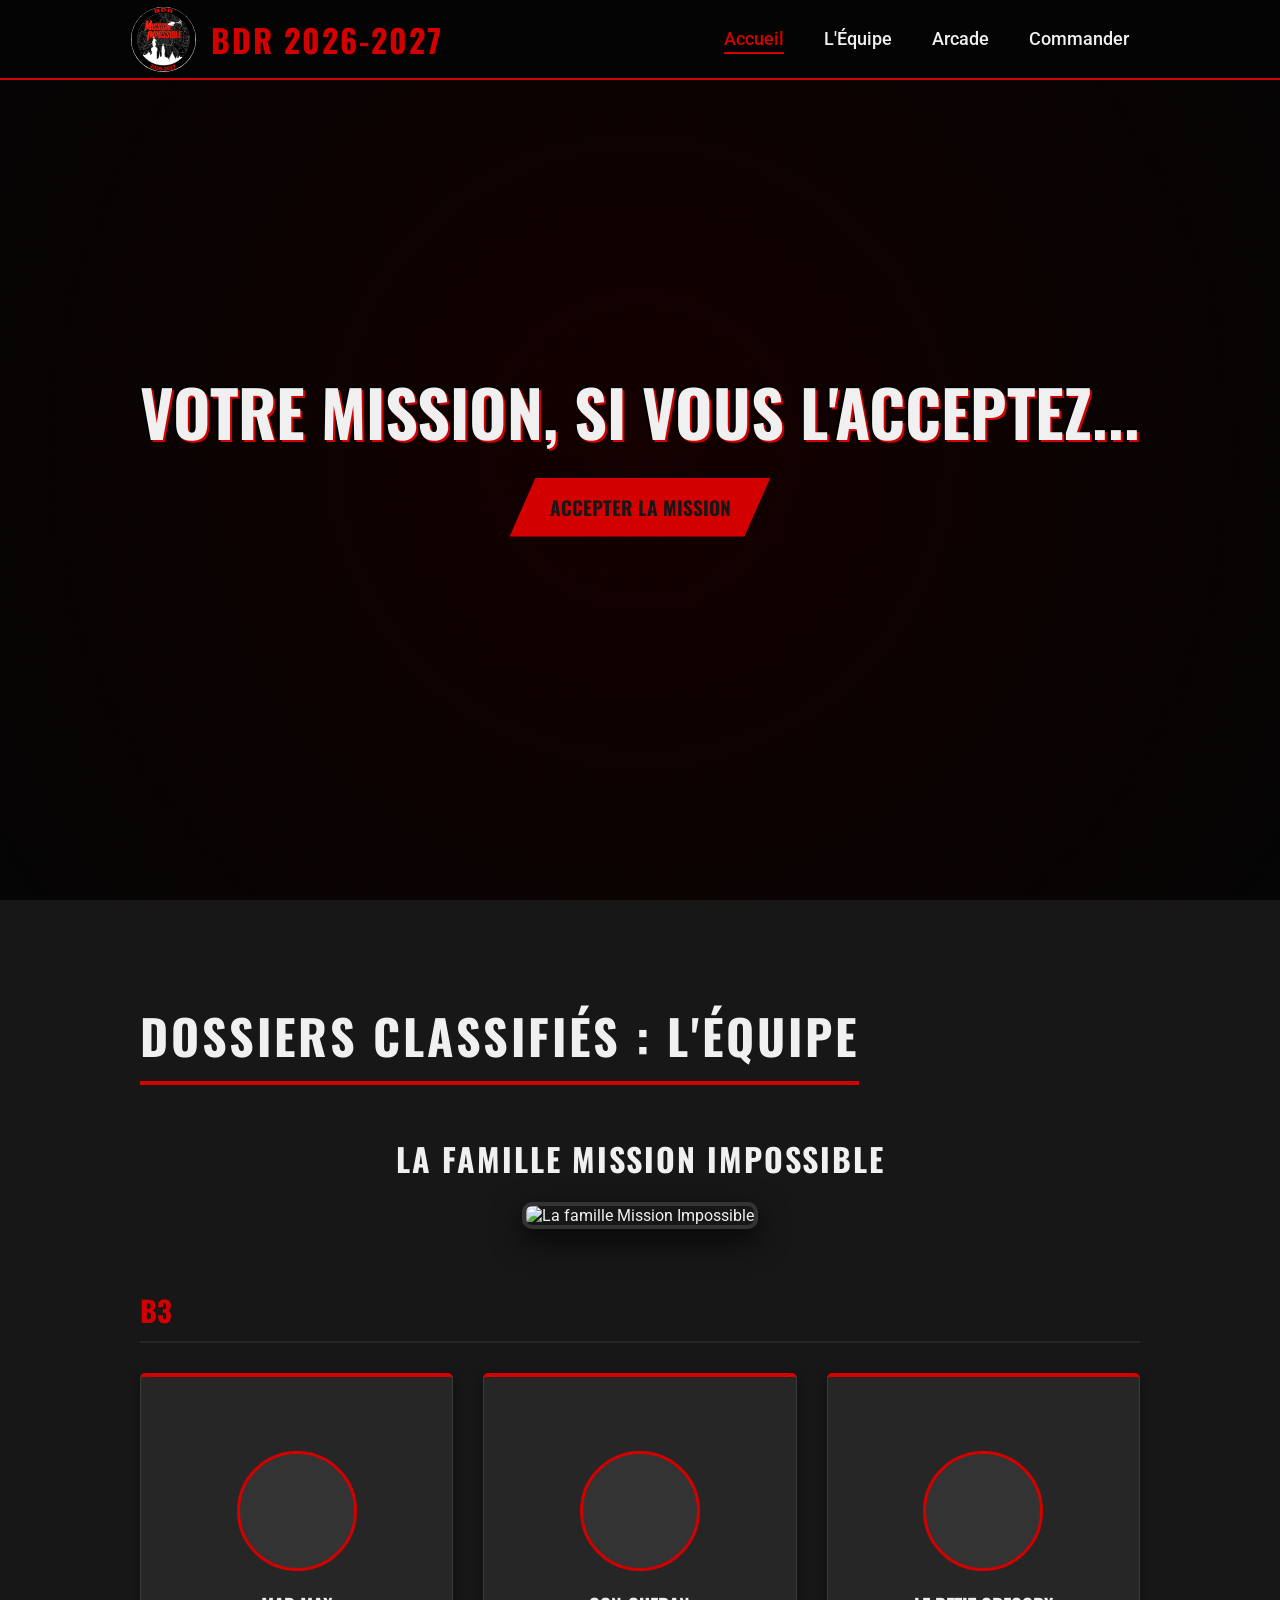
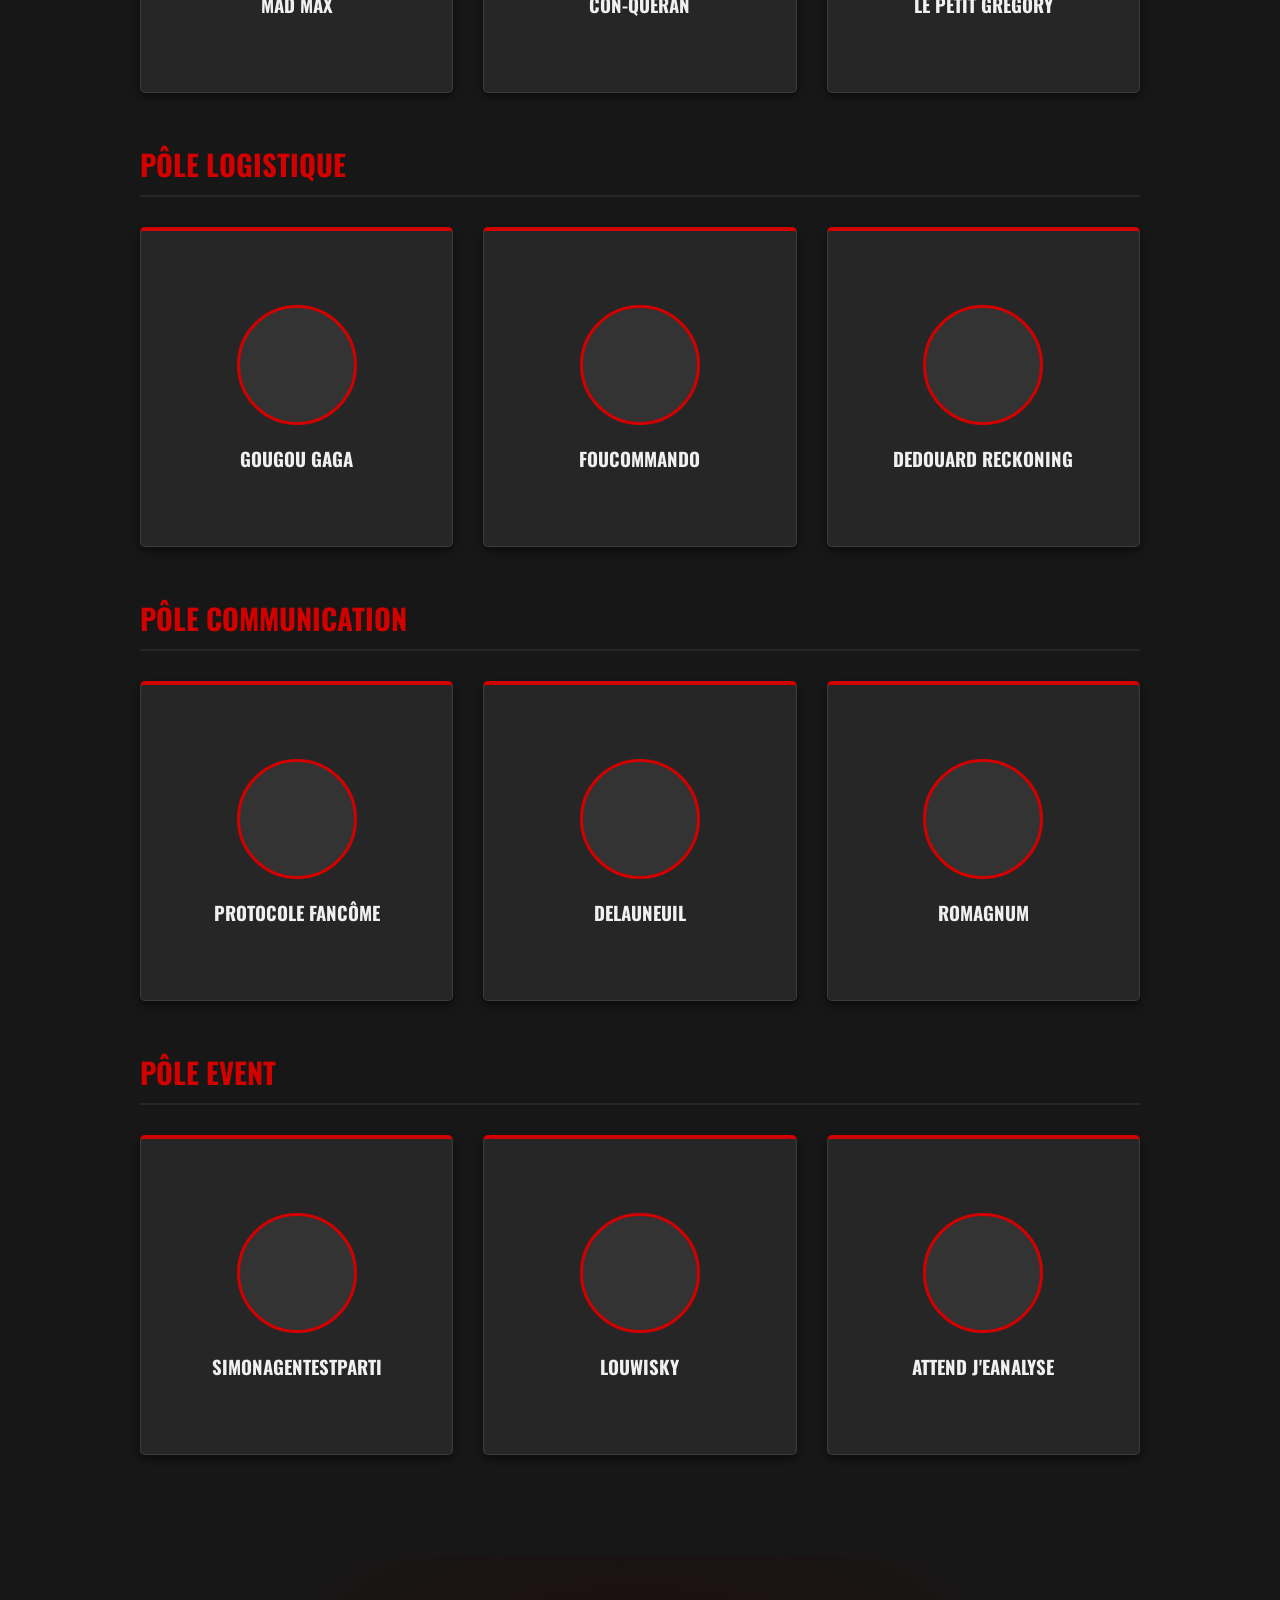
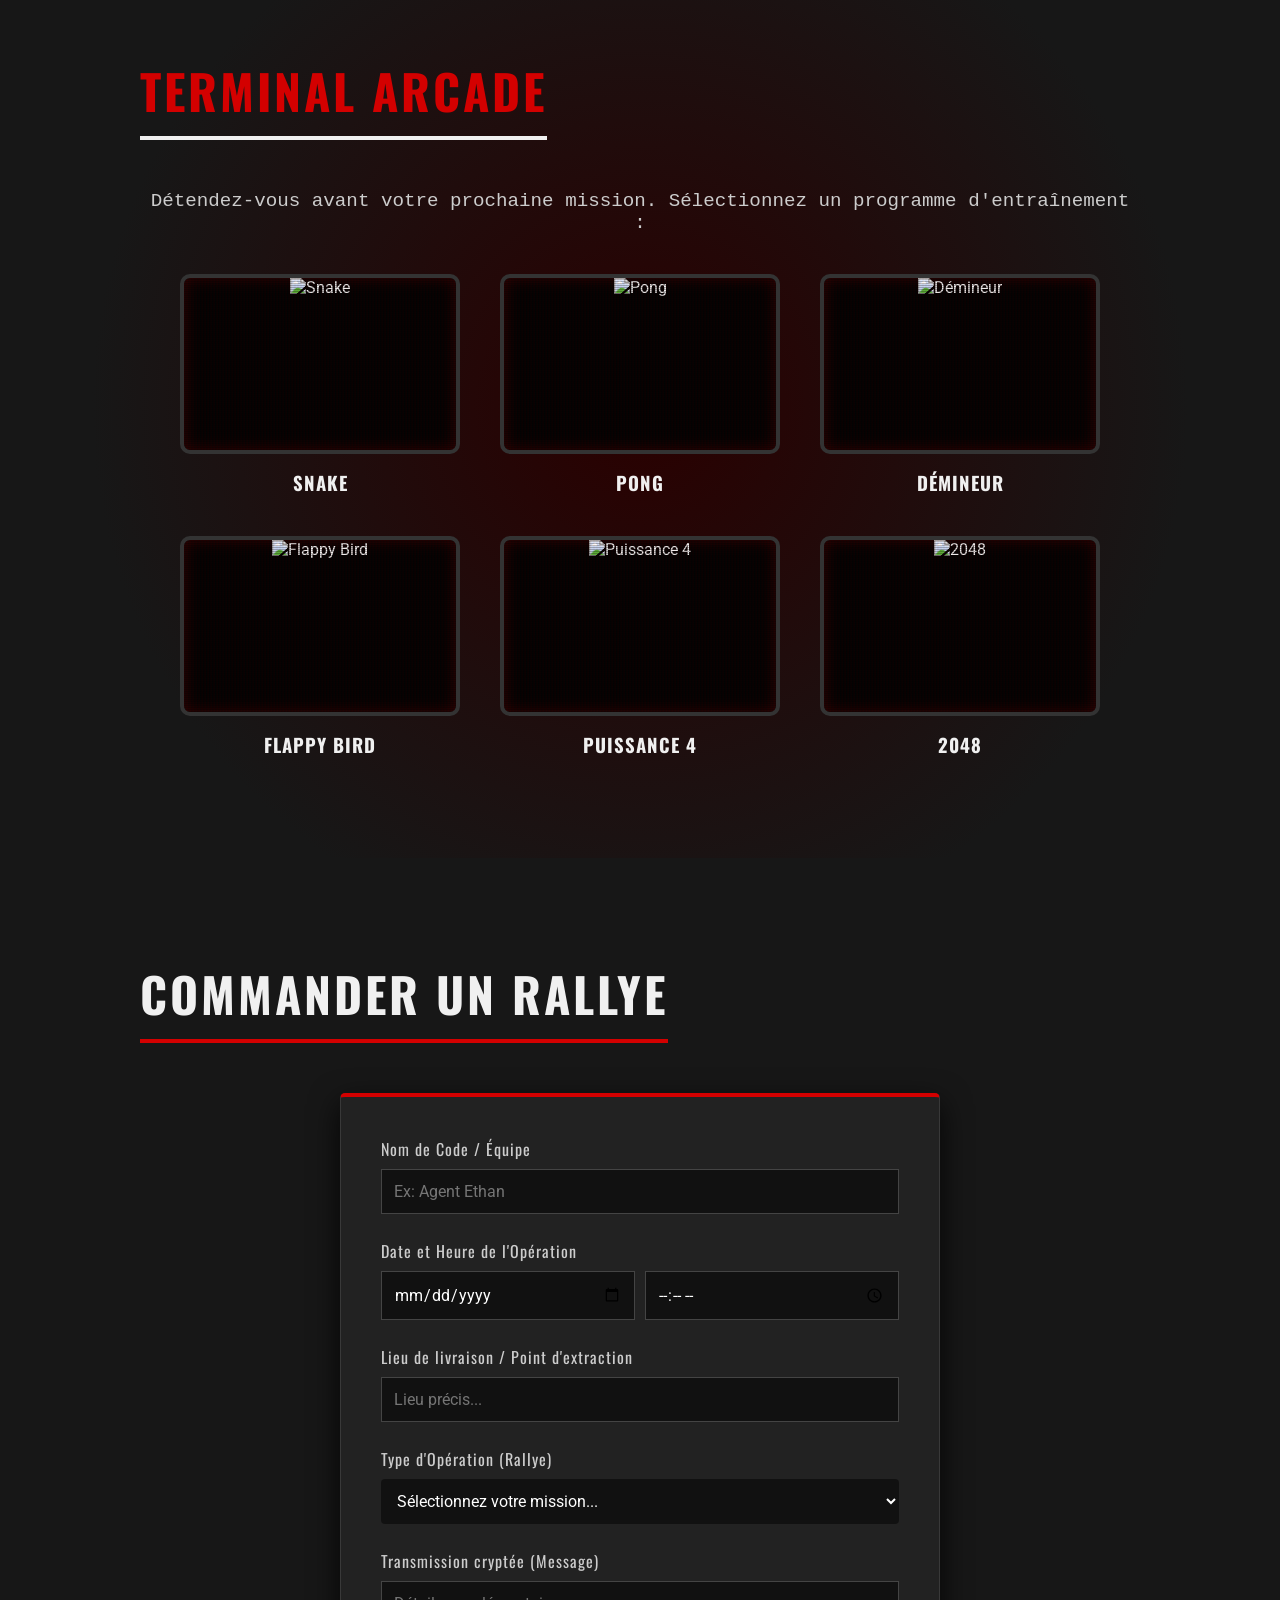
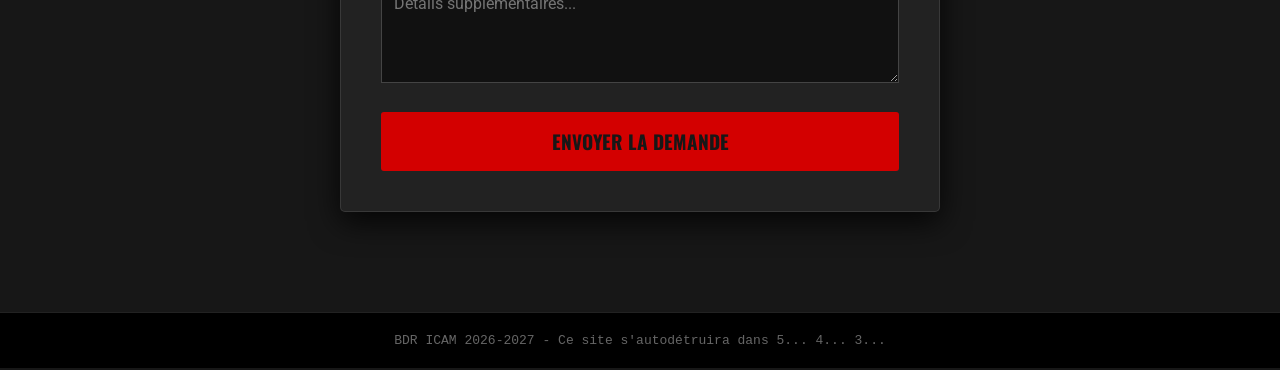
==== commit b12f307e: "Add files via upload" ====
--- a/index.html
+++ b/index.html
@@ -5,6 +5,12 @@
     <meta charset="UTF-8">
     <meta name="viewport" content="width=device-width, initial-scale=1.0">
     <title>BDR - Mission Impossible</title>
+    <!-- Web App & Icônes (Écran d'accueil mobile) -->
+    <link rel="icon" type="image/jpeg" href="logo.jpeg">
+    <link rel="apple-touch-icon" href="logo.jpeg">
+    <meta name="apple-mobile-web-app-capable" content="yes">
+    <meta name="apple-mobile-web-app-status-bar-style" content="black-translucent">
+    <meta name="theme-color" content="#d30000">
     <!-- CSS and Fonts -->
     <link rel="stylesheet" href="style.css">
     <link
@@ -111,7 +117,7 @@
                 <div class="team-card">
                     <div class="card-inner">
                         <div class="card-front">
-                            <div class="profile-pic" style="background-image: url('assets/agent9.jpeg');"></div>
+                            <div class="profile-pic" style="background-image: url('assets/foucommando.jpeg');"></div>
                             <h3>Foucommando</h3>
                         </div>
                         <div class="card-back">
@@ -139,7 +145,7 @@
                 <div class="team-card">
                     <div class="card-inner">
                         <div class="card-front">
-                            <div class="profile-pic" style="background-image: url('assets/agent5.jpeg');"></div>
+                            <div class="profile-pic" style="background-image: url('assets/fancome.jpeg');"></div>
                             <h3>Protocole Fancôme</h3>
                         </div>
                         <div class="card-back">
@@ -163,7 +169,7 @@
                 <div class="team-card">
                     <div class="card-inner">
                         <div class="card-front">
-                            <div class="profile-pic" style="background-image: url('assets/agent11.jpeg');"></div>
+                            <div class="profile-pic" style="background-image: url('assets/romagnum.jpeg');"></div>
                             <h3>Romagnum</h3>
                         </div>
                         <div class="card-back">
@@ -224,7 +230,7 @@
             <div class="arcade-grid">
                 <a href="jeux/snake.html" class="arcade-game">
                     <div class="game-screen">
-                        <img src="https://via.placeholder.com/280x180/1a1a1a/d30000?text=🐍+SNAKE" alt="Snake"
+                        <img src="assets/thumb_snake.png" alt="Snake"
                             class="game-thumbnail">
                         <div class="scanlines"></div>
                     </div>
@@ -232,7 +238,7 @@
                 </a>
                 <a href="jeux/pong.html" class="arcade-game">
                     <div class="game-screen">
-                        <img src="https://via.placeholder.com/280x180/1a1a1a/d30000?text=🎾+PONG" alt="Pong"
+                        <img src="assets/thumb_pong.png" alt="Pong"
                             class="game-thumbnail">
                         <div class="scanlines"></div>
                     </div>
@@ -240,7 +246,7 @@
                 </a>
                 <a href="jeux/demineur.html" class="arcade-game">
                     <div class="game-screen">
-                        <img src="https://via.placeholder.com/280x180/1a1a1a/d30000?text=💣+DEMINEUR" alt="Démineur"
+                        <img src="assets/thumb_demineur.png" alt="Démineur"
                             class="game-thumbnail">
                         <div class="scanlines"></div>
                     </div>
@@ -248,7 +254,7 @@
                 </a>
                 <a href="jeux/flappy.html" class="arcade-game">
                     <div class="game-screen">
-                        <img src="https://via.placeholder.com/280x180/1a1a1a/d30000?text=🦅+FLAPPY" alt="Flappy Bird"
+                        <img src="assets/thumb_flappy.png" alt="Flappy Bird"
                             class="game-thumbnail">
                         <div class="scanlines"></div>
                     </div>
@@ -256,7 +262,7 @@
                 </a>
                 <a href="jeux/puissance4.html" class="arcade-game">
                     <div class="game-screen">
-                        <img src="https://via.placeholder.com/280x180/1a1a1a/d30000?text=🔴+PUISSANCE+4"
+                        <img src="assets/thumb_puissance4.png"
                             alt="Puissance 4" class="game-thumbnail">
                         <div class="scanlines"></div>
                     </div>
@@ -264,7 +270,7 @@
                 </a>
                 <a href="jeux/2048.html" class="arcade-game">
                     <div class="game-screen">
-                        <img src="https://via.placeholder.com/280x180/1a1a1a/d30000?text=🔢+2048" alt="2048"
+                        <img src="assets/thumb_2048.png" alt="2048"
                             class="game-thumbnail">
                         <div class="scanlines"></div>
                     </div>
@@ -298,6 +304,20 @@
                     </div>
 
                     <div class="input-group">
+                        <label for="type-rallye">Type d'Opération (Rallye)</label>
+                        <select id="type-rallye" required style="width: 100%; padding: 12px; background: rgba(0, 0, 0, 0.5); border: 1px solid var(--red-dark); color: #fff; border-radius: 4px; font-family: 'Roboto', sans-serif;">
+                            <option value="" disabled selected>Sélectionnez votre mission...</option>
+                            <option value="Rallye Victuaille">Rallye Victuaille</option>
+                            <option value="Rallye thaïlandais">Rallye thaïlandais</option>
+                            <option value="Rallye réveil">Rallye réveil</option>
+                            <option value="Rallye ménage">Rallye ménage</option>
+                            <option value="Rallye vaisselle">Rallye vaisselle</option>
+                            <option value="Rallye cirage">Rallye cirage</option>
+                            <option value="Rallye flamme">Rallye flamme</option>
+                        </select>
+                    </div>
+
+                    <div class="input-group">
                         <label for="message">Transmission cryptée (Message)</label>
                         <textarea id="message" rows="4" placeholder="Détails supplémentaires..."></textarea>
                     </div>
